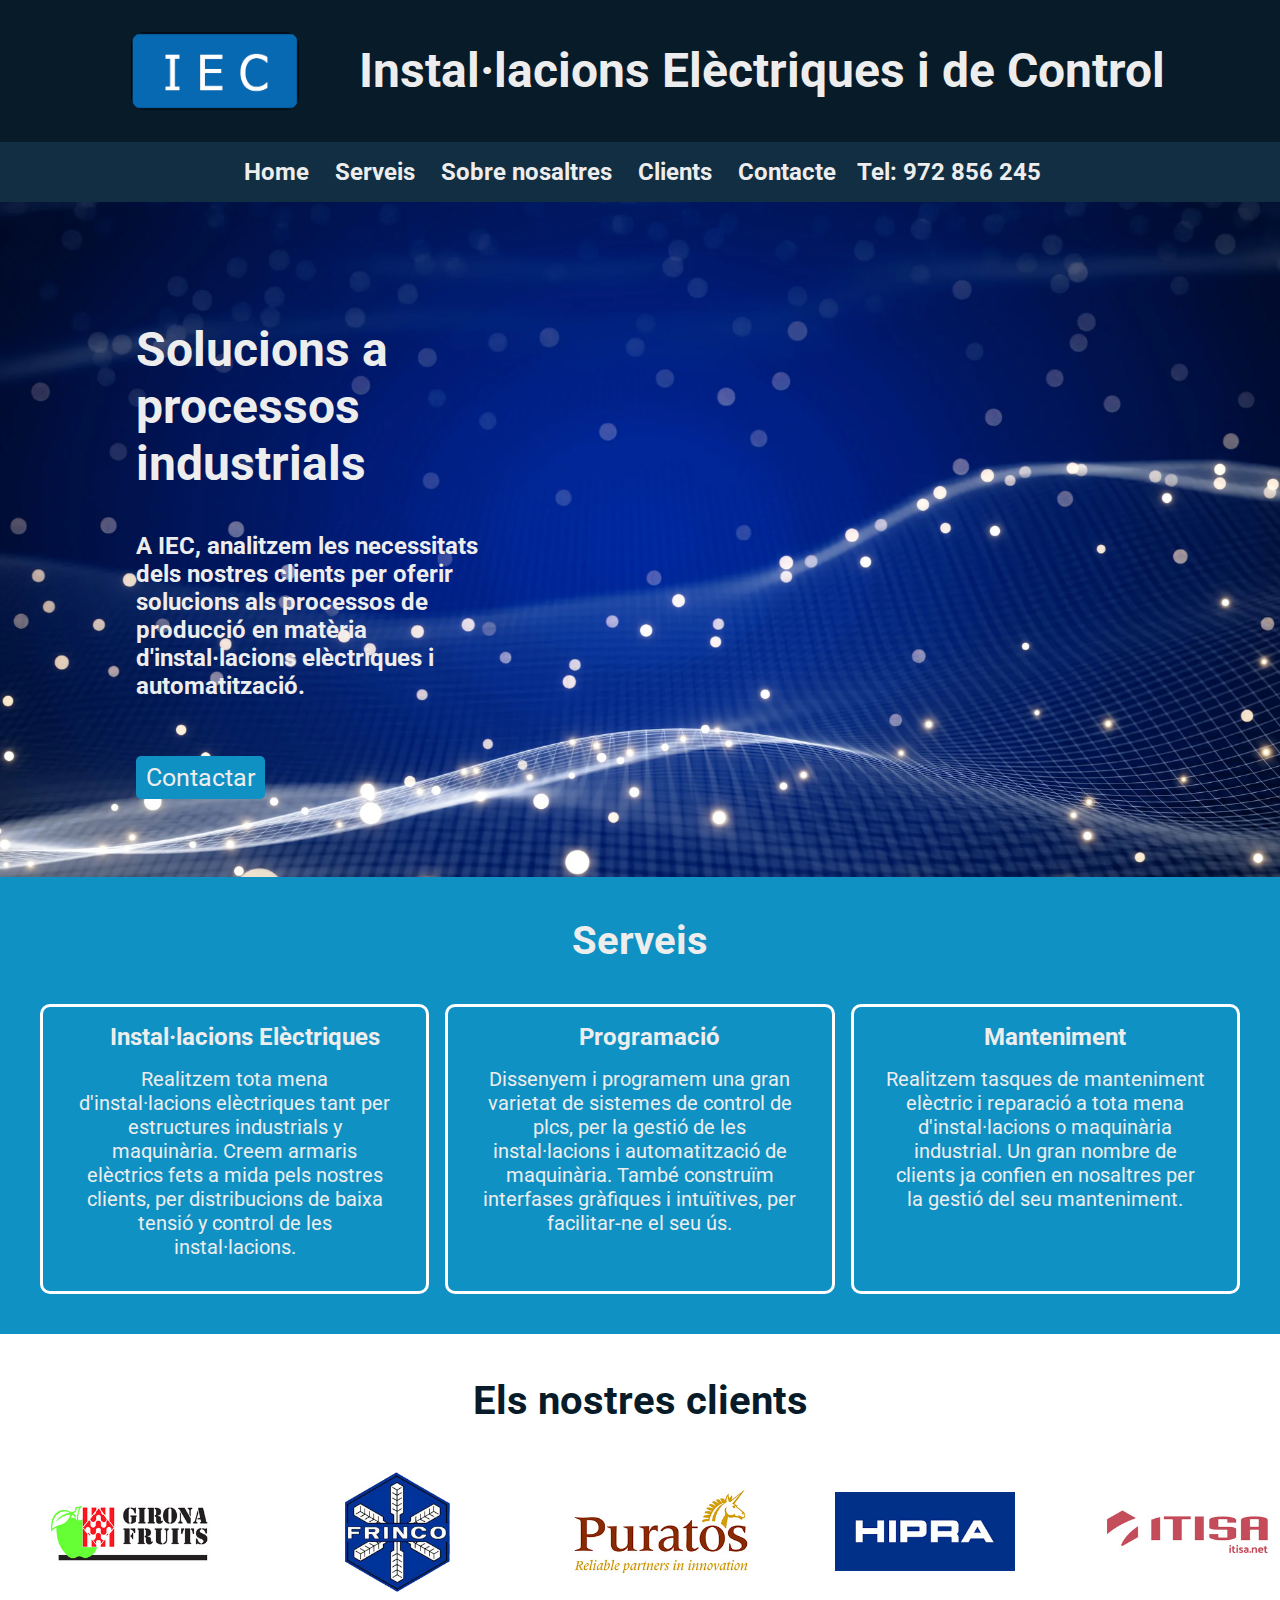
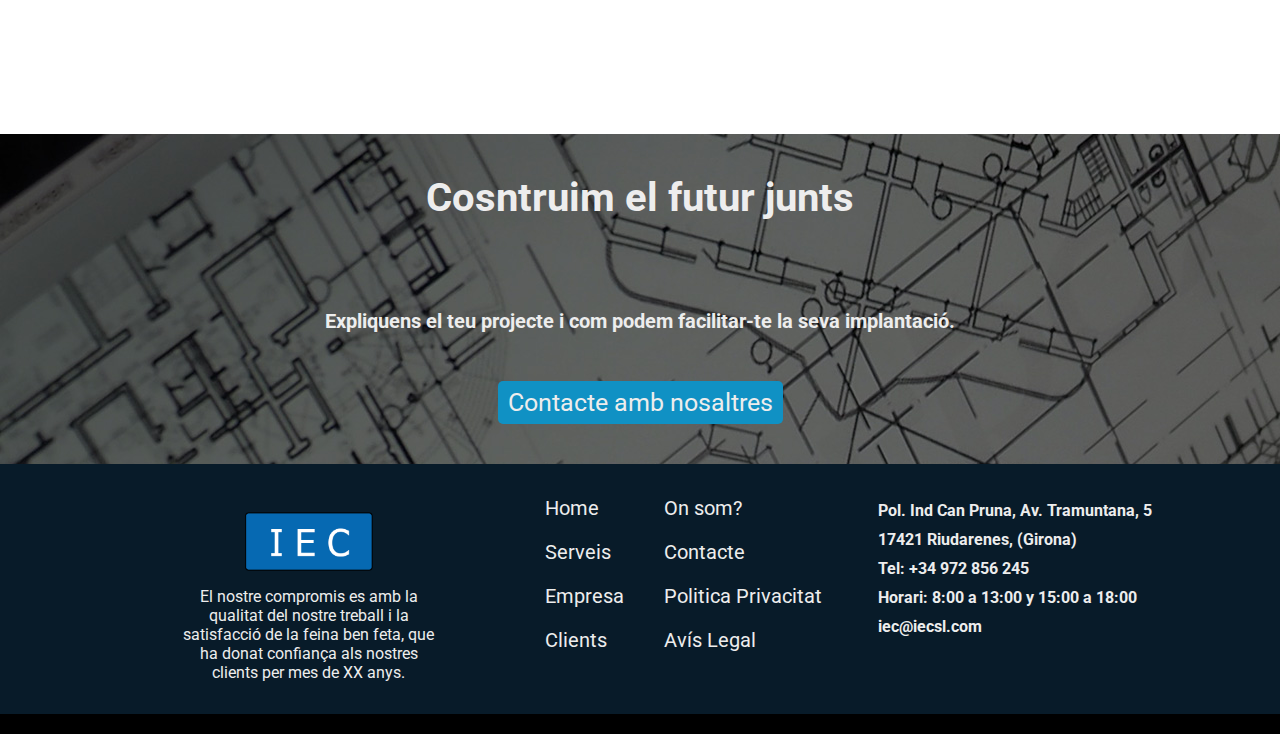
==== index.html @ 508d391e "Adding backgorund on Parlem section" ====
<!DOCTYPE html>
<html lang="cat">
  <head>
    <meta charset="UTF-8" />
    <meta name="viewport" content="width=device-width, initial-scale=1.0" />
    <link rel="stylesheet" href="style.css" />
    <link rel="stylesheet" href="https://cdnjs.cloudflare.com/ajax/libs/font-awesome/6.4.2/css/all.min.css" integrity="sha512-z3gLpd7yknf1YoNbCzqRKc4qyor8gaKU1qmn+CShxbuBusANI9QpRohGBreCFkKxLhei6S9CQXFEbbKuqLg0DA==" crossorigin="anonymous" referrerpolicy="no-referrer" />
    <title>Instal·lacions Elèctriques i de Control</title>
    <link rel="icon" type="image/x-icon" href="images/favicon.ico" />
  </head>
  <body>
    <!-- Header section -->
    <header>
      <div class="header">
        <img src="images/logo.png" id="logo" alt="IEC logo" />

        <h1 id="title">Instal·lacions Elèctriques i de Control</h1>
      </div>
    </header>

    <!-- Navigation section -->
    <nav>
      <ul>
        <li><a href="#">Home</a></li>
        <li><a href="#">Serveis</a></li>
        <li><a href="#">Sobre nosaltres</a></li>
        <li><a href="#">Clients</a></li>
        <li><a href="#">Contacte</a></li>
        <li>Tel: 972 856 245</li>
      </ul>
    </nav>

    <!-- Main section -->

    <main>
      <section class="show-case">
        <div class="show-case-content">
          <div class="content">
            <h1 id="titular">Solucions a processos industrials</h1>
            <h3>
              A IEC, analitzem les necessitats dels nostres clients per oferir
              solucions als processos de producció en matèria d'instal·lacions
              elèctriques i automatització.
            </h3>
            <button class="btn"> Contactar</button>
          </div>
        </div>
      </section>
      <section class="serveis">
        <h3>Serveis</h3>
        <div class="serveis-container">
          <div class="instalacions">
            <h4><i class="icon fa-solid fa-bolt"></i>
              Instal·lacions Elèctriques</h4>
            <p>Realitzem tota mena d'instal·lacions elèctriques tant per estructures industrials y maquinària. Creem armaris elèctrics fets a mida pels nostres clients, per distribucions de baixa tensió y control de les instal·lacions.</p>
          </div>
          <div class="programacio">
            <h4><i class="icon fa-solid fa-laptop-code"></i> Programació</h4>
            <p>Dissenyem i programem una gran varietat de sistemes de control de plcs, per la gestió de les instal·lacions i automatització de maquinària. També construïm interfases gràfiques i intuïtives, per facilitar-ne el seu ús.</p>
          </div>
          <div class="manteniment">
            <h4><i class="icon fa-solid fa-wrench"></i> Manteniment</h3>
              <p>Realitzem tasques de manteniment elèctric i reparació a tota mena d'instal·lacions o maquinària industrial. Un gran nombre de clients ja confien en nosaltres per la gestió del seu manteniment.</p>
          </div>
        </div>
        </div>
      </section>

      <section class="carrusel-marcas">
        <h3>Els nostres clients</h3>
        <div class="marcas">
          <img src="images/empresas/girona-fruits.jpg" alt="Girona Fruits" />
          <img src="images/empresas/frinco.jpg" alt="Frinco" />
          <img src="images/empresas/puratos.jpg" alt="Puratos" />
          <img src="images/empresas/hipra.jpg" alt="Hipra" />
          <img src="images/empresas/Itisa.jpg" alt="Itisa" />
          <img src="images/empresas/noel.jpg" alt="Noel" />
          <img src="images/empresas/frit-ravich.jpg" alt="Frit Ravich" />
          <img src="images/empresas/domo.jpg" alt="Domo" />
        </div>
      </section>


      <section class="parlem">
        <div class="parlem-container">
          <h3>Cosntruim el futur junts</h3>
          <h4>Expliquens el teu projecte i com podem facilitar-te la seva implantació.</h4>
          <button class="btn">Contacte amb nosaltres</button>

        </div>
      </section>
    </main>

    <footer>
      <div class="footer-container">
        <div class="log-info">
          <img src="images/logo.png" id="footer-logo" alt="footer-logo" />
          <p>
            El nostre compromis es amb la qualitat del nostre treball i la satisfacció de la feina ben feta, que ha donat confiança als nostres clients per mes de XX anys.
          </p>
        </div>
  
        <div class="links">
          <ul>
            <li><a href="#">Home</a></li>
            <li><a href="#">Serveis</a></li>
            <li><a href="#">Empresa</a></li>
            <li><a href="#">Clients</a></li>
          </ul>
          <ul>
            <li><a href="https://goo.gl/maps/a7Hf2wzfk1mriUd29" target="_blank">On som?</a></li>
            <li><a href="#">Contacte</a></li>
            <li><a href="#">Politica Privacitat</a></li>
            <li><a href="#">Avís Legal</a></li>
          </ul>
        </div>
  
        <div class="contacte">
          <h4>Pol. Ind Can Pruna, Av. Tramuntana, 5</h4>
          <h4>17421 Riudarenes, (Girona)</h4>
          <h4>Tel: +34 972 856 245</h4>
          <h4>Horari: 8:00 a 13:00 y 15:00 a 18:00</h4>
          <h4>iec@iecsl.com</h3>
        </div>
      </div>
    </footer>

    <script src="script.js"></script>
  </body>
</html>
---- style.css ----
/* Imports*/
@import url("https://fonts.googleapis.com/css2?family=Poppins:ital,wght@0,100;0,200;0,300;0,400;0,500;0,600;0,700;0,800;0,900;1,100;1,200;1,300;1,400;1,500;1,600;1,700;1,800;1,900&family=Roboto:ital,wght@0,100;0,300;0,400;0,500;0,700;0,900;1,100;1,300;1,400;1,500;1,700;1,900&display=swap");

/* CCS Styles */
* {
  font-family: "Roboto", Helvetica, sans-serif;
  margin: 0;
  padding: 0;
  box-sizing: border-box;
  text-decoration: none;
  border: none;
  outline: none;
  scroll-behavior: smooth;
}

:root {
  --bg-color: #081b29;
  --second-bg-color: #112e42;
  --text-color: #ededed;
  --main-color: #1091c4;
  --h3-size: 2.5rem;
}

body {
  overflow-x: hidden;
  background-color: var(--main-color);
}

/* Header section */
header {
  background-color: var(--bg-color);
  align-items: center;
  justify-content: center;
  width: auto;
  height: auto;
  margin: 0 auto;
  position: relative;
  display: block;
  display: flex;
}

.header {
  max-width: 1200px;
  width: 100%;
  padding: 1rem 2rem 1rem 2rem;
  display: flex;
  align-items: center;
  justify-content: space-evenly;
  position: relative;
}

#logo {
  display: inline;
  padding: 1rem;
  width: 200px;
  height: auto;
  border-radius: 30px;
}

#title {
  text-align: center;
  font-size: 3rem;
  color: var(--text-color);
}

/* Navigation section */
nav {
  background-color: var(--second-bg-color);
  color: var(--text-color);
  font-weight: bold;
  width: 100%;
  position: sticky;
  top: 0;
  z-index: 100;
  font-size: 1.5rem;
}

nav ul {
  display: flex;
  justify-content: center;
  padding: 1rem 2rem 1rem 2rem;
  gap: 1rem;
  list-style: none;
}

nav ul a {
  color: var(--text-color);
  margin: 0 5px 0 5px;
}

nav ul li a:hover {
  color: beige;
  border-bottom: 3px solid var(--main-color);
}

/* Show case section */

.show-case {
  position: relative;
  background-image: url(images/background-2.jpg);
  width: 100%;
  height: 75vh;
  background-size: cover;
  background-position: center;
  background-repeat: no-repeat;
  display: flex;
  align-items: center;
  justify-content: center;
}

.show-case-content {
  max-width: 1200px;
  width: 100%;
  display: flex;
  flex-direction: column;
  align-items: self-start;
}

.content {
  width: 40vw;
  height: 60vh;
  color: var(--text-color);
  margin: 2.5rem 0 1rem 3rem;
}

#titular {
  margin: 2.5rem 0 1rem 3rem;
  font-size: 3rem;
}

.content h3 {
  margin: 2.5rem 0 1rem 3rem;
  padding: 0 5rem 0 0;
  font-size: 1.5rem;
}

.content button {
  margin: 2.5rem 0 1rem 3rem;
}

.btn {
  font-size: 25px;
  padding: 7px 10px 7px 10px;
  border-radius: 5px;
  background-color: var(--main-color);
  color: var(--text-color);
  /* box-shadow: 2px 2px rgba(0, 0, 0, 0.7); */
  transition: 2s ease;
}

.btn:hover {
  cursor: pointer;
  background-color: var(--bg-color);
}

/* Serveis section */

.serveis {
  background-color: var(--main-color);
  align-items: center;
  display: flex;
  flex-direction: column;
  align-items: center;
  justify-content: center;
}

.serveis h3 {
  color: var(--text-color);
  font-size: var(--h3-size);
  text-align: center;
  margin: 2.5rem;
}

.serveis-container {
  max-width: 1200px;
  display: flex;
  justify-content: center;
  margin-bottom: 2.5rem;
  color: var(--text-color);
  gap: 1rem;
}

.instalacions,
.programacio,
.manteniment {
  border: 3px solid white;
  border-radius: 10px;
  padding: 1rem 2rem 1rem 2rem;
  width: 33%;
}

.instalacions h4,
.programacio h4,
.manteniment h4 {
  font-size: 1.5rem;
  text-align: center;
}

.instalacions p,
.programacio p,
.manteniment p {
  font-size: 1.25rem;
  margin: 1rem 0 1rem 0;
  text-align: center;
}

.icon {
  margin: 0 10px 0 10px;
}
/* Carrusel marcas */

.carrusel-marcas {
  background-color: white;
  width: 100%;
  height: 400px;
  border: 3px solid transparent;
  white-space: nowrap;
}

.carrusel-marcas h3 {
  font-size: var(--h3-size);
  color: var(--bg-color);
  text-align: center;
  margin-top: 2.5rem;
  padding-bottom: 3rem;
}

@keyframes slide {
  from {
    transform: translateX(0);
  }

  to {
    transform: translateX(-100%);
  }
}

.marcas {
  display: inline-block;
  white-space: nowrap;
  animation: 30s slide infinite linear;
  position: relative;
}

.marcas img {
  height: 120px;
  margin: 0 40px;
}

/* Parlem section */
.parlem {
  width: 100%;
  background: url(images/planos-bg.jpg);
  display: flex;
  flex-direction: column;
  text-align: center;
  justify-content: center;
  align-items: center;
}

.parlem-container {
  max-width: 1200px;
  color: var(--text-color);
  text-align: center;
  justify-content: center;
}

.parlem-container h3 {
  font-size: var(--h3-size);
  text-align: center;
  margin-top: 2.5rem;
  padding-bottom: 3rem;
}

.parlem-container h4 {
  font-size: 1.25rem;
  margin-top: 2.5rem;
  padding-bottom: 3rem;
}

.parlem-container .btn {
  margin-bottom: 2.5rem;
}

/* Footer section */

footer {
  background-color: var(--bg-color);
  color: var(--text-color);
  padding: 2rem 1rem 2rem 1rem;
  position: relative;
  bottom: 0;
  width: 100%;
  display: flex;
  justify-content: center;
  gap: 100px;
  border-bottom: 20px solid black;
}

.footer-container {
  max-width: 1200px;
  display: flex;
  gap: 1rem;
}

.log-info {
  display: flex;
  flex-direction: column;
  align-items: center;
  margin: 0 50px 0 50px;
}

#footer-logo {
  width: 10rem;
  padding: 1rem;
}

.log-info p {
  padding: 0 20px 0 20px;
  width: 300px;
  text-align: center;
  text-justify: auto;
}

.links {
  display: flex;
  justify-content: space-between;
}

.links ul {
  list-style: none;
  padding: 0 20px 0 20px;
}

.links ul li {
  margin-bottom: 20px;
}

.links ul li a {
  color: var(--text-color);
  text-decoration: none;
  font-size: 1.25rem;
}

.links ul li a:hover {
  border-bottom: 3px solid var(--main-color);
}

.contacte {
  padding: 0 20px 0 20px;
}

.contacte h4 {
  padding: 5px 0 5px 0;
}
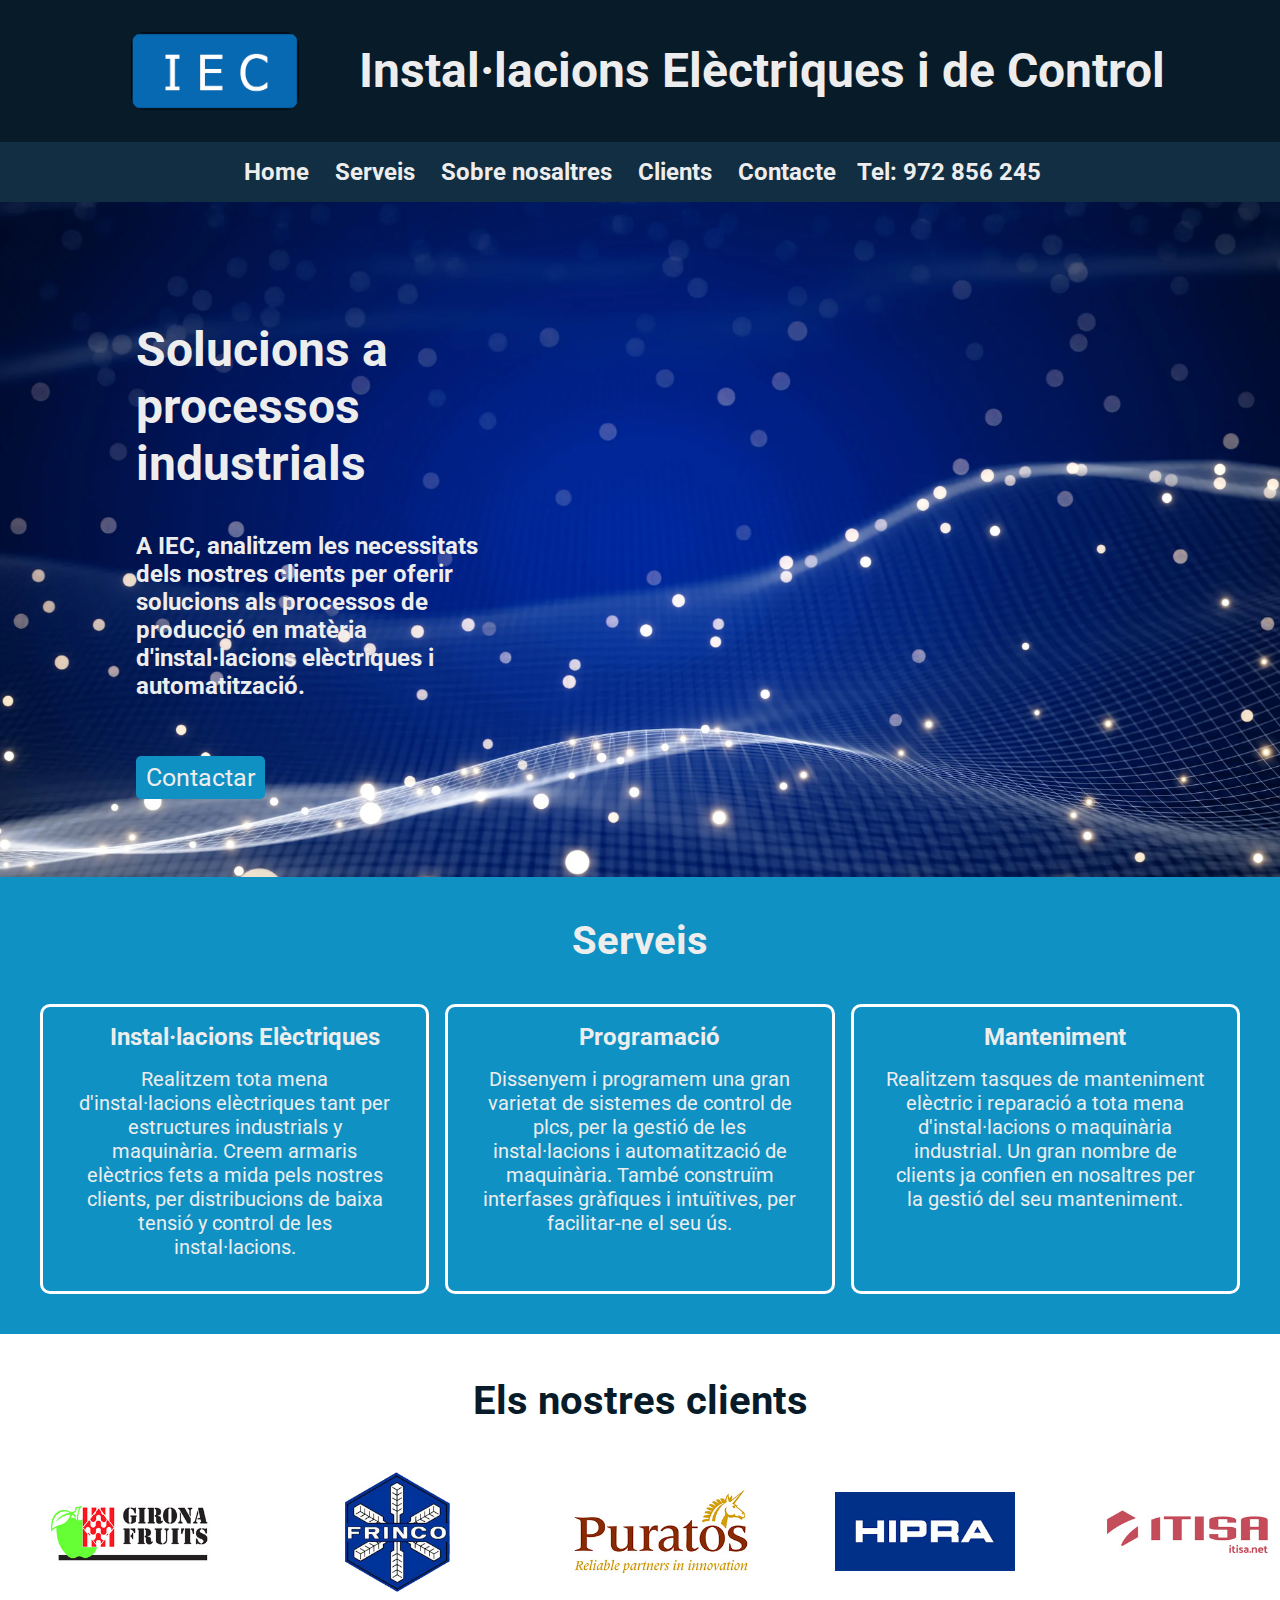
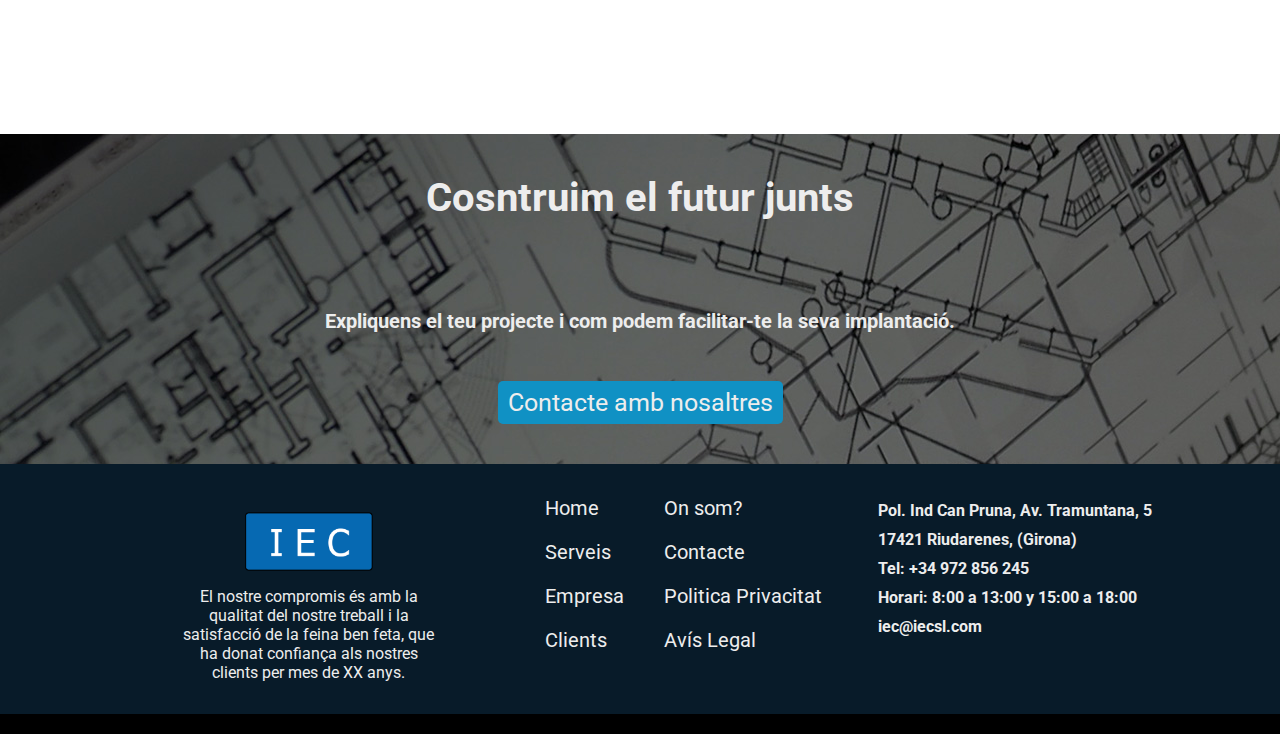
==== commit 59101542: "Fixing overflow problem" ====
--- a/index.html
+++ b/index.html
@@ -96,7 +96,7 @@
         <div class="log-info">
           <img src="images/logo.png" id="footer-logo" alt="footer-logo" />
           <p>
-            El nostre compromis es amb la qualitat del nostre treball i la satisfacció de la feina ben feta, que ha donat confiança als nostres clients per mes de XX anys.
+            El nostre compromis és amb la qualitat del nostre treball i la satisfacció de la feina ben feta, que ha donat confiança als nostres clients per mes de XX anys.
           </p>
         </div>
   
--- a/style.css
+++ b/style.css
@@ -55,6 +55,7 @@
   width: 200px;
   height: auto;
   border-radius: 30px;
+  cursor: pointer;
 }
 
 #title {
@@ -215,6 +216,7 @@
   height: 400px;
   border: 3px solid transparent;
   white-space: nowrap;
+  overflow-x: hidden;
 }
 
 .carrusel-marcas h3 {
@@ -313,6 +315,7 @@
 #footer-logo {
   width: 10rem;
   padding: 1rem;
+  cursor: pointer;
 }
 
 .log-info p {
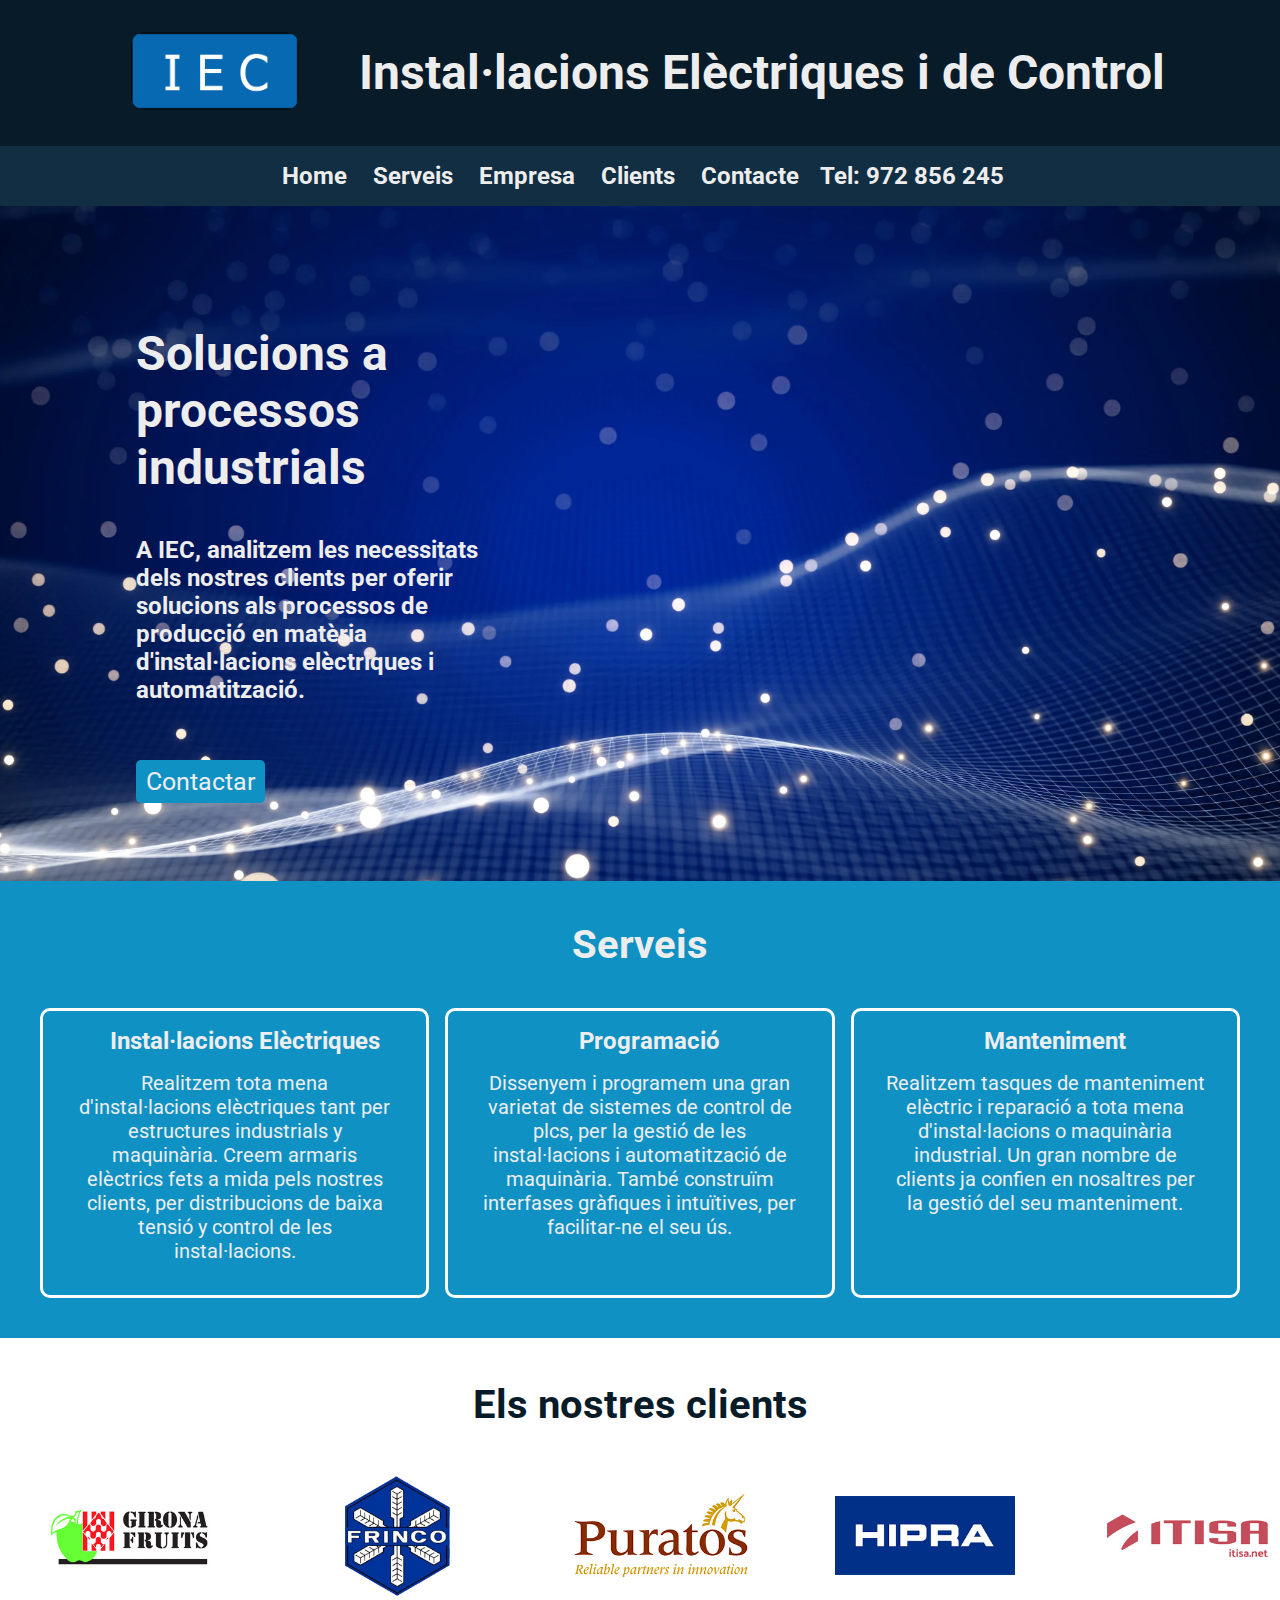
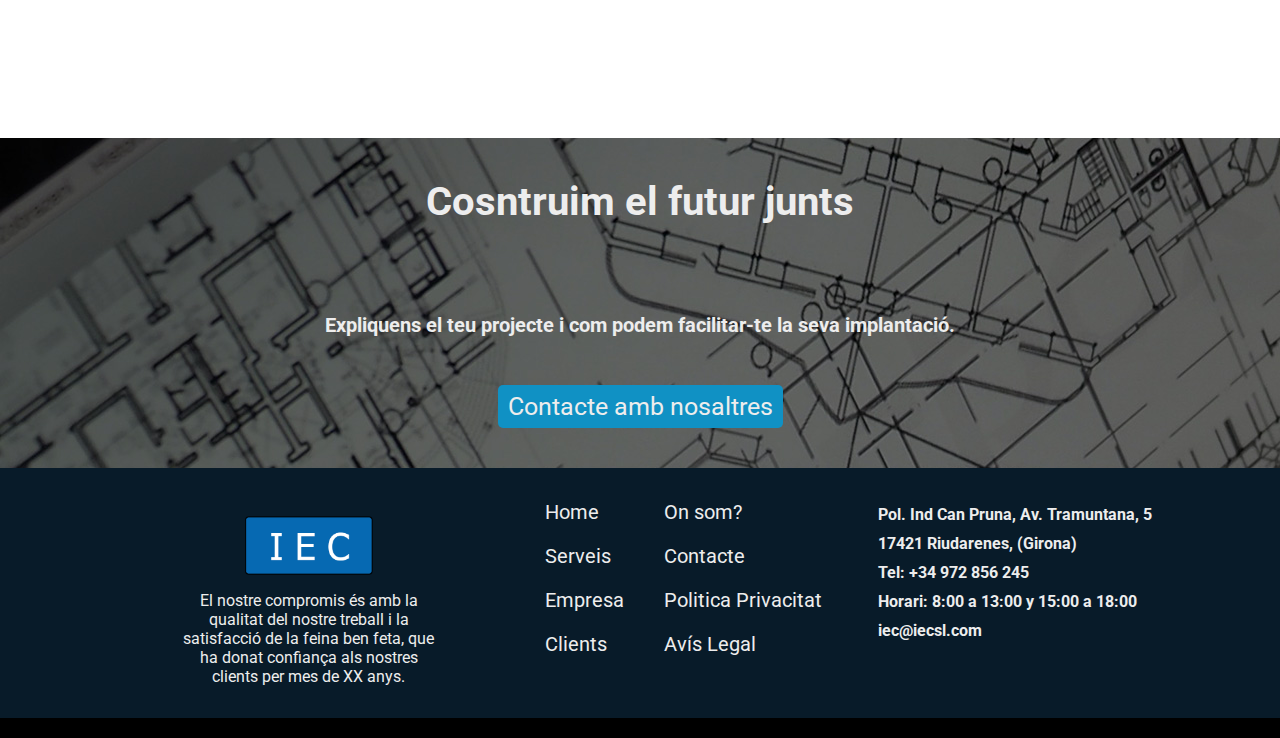
==== commit e38876b1: "Adding the rest of pages" ====
--- a/index.html
+++ b/index.html
@@ -12,7 +12,7 @@
     <!-- Header section -->
     <header>
       <div class="header">
-        <img src="images/logo.png" id="logo" alt="IEC logo" />
+        <a href="#"><img src="images/logo.png" id="logo" alt="IEC logo" /></a>
 
         <h1 id="title">Instal·lacions Elèctriques i de Control</h1>
       </div>
@@ -22,10 +22,10 @@
     <nav>
       <ul>
         <li><a href="#">Home</a></li>
-        <li><a href="#">Serveis</a></li>
-        <li><a href="#">Sobre nosaltres</a></li>
-        <li><a href="#">Clients</a></li>
-        <li><a href="#">Contacte</a></li>
+        <li><a href="subpage/serveis/serveis.html">Serveis</a></li>
+        <li><a href="subpage/empresa/empresa.html">Empresa</a></li>
+        <li><a href="subpage/clients/clients.html">Clients</a></li>
+        <li><a href="subpage/contacte/contacte.html">Contacte</a></li>
         <li>Tel: 972 856 245</li>
       </ul>
     </nav>
@@ -91,6 +91,7 @@
       </section>
     </main>
 
+    <!-- Footer section -->
     <footer>
       <div class="footer-container">
         <div class="log-info">
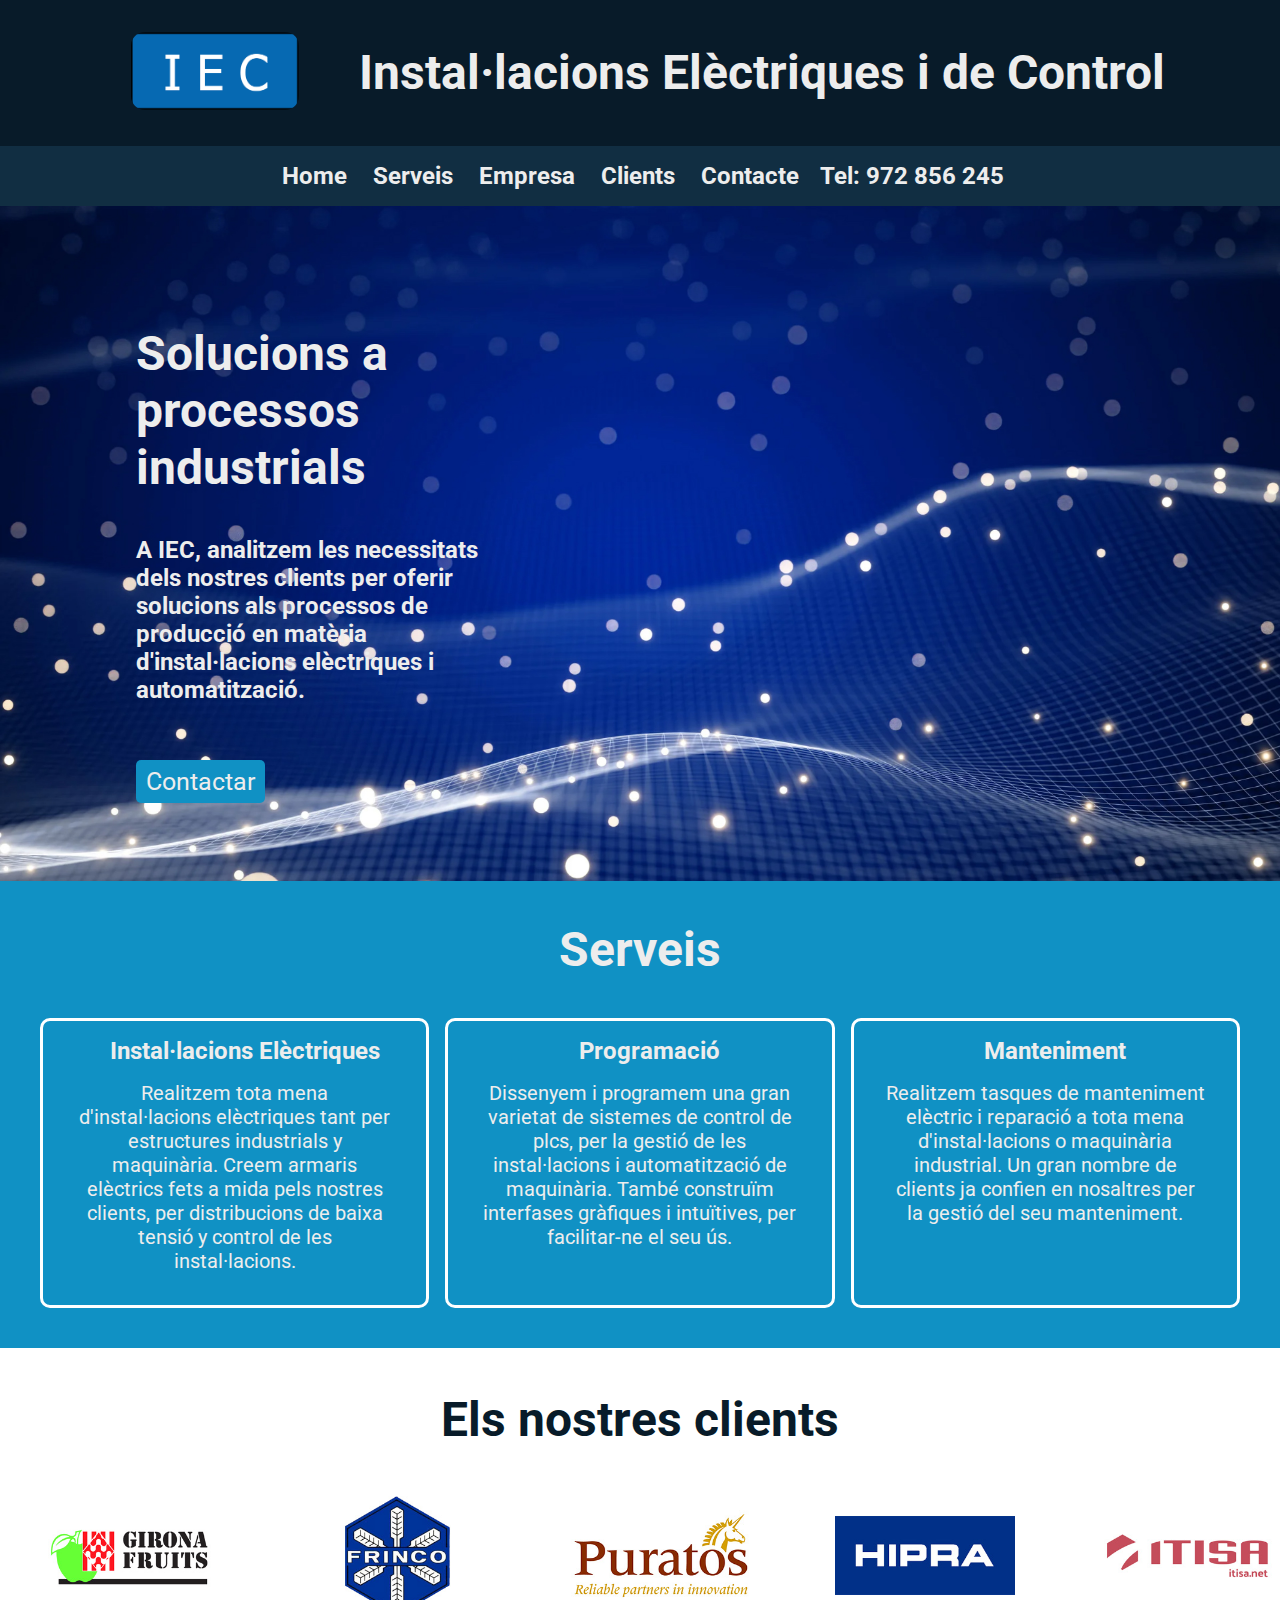
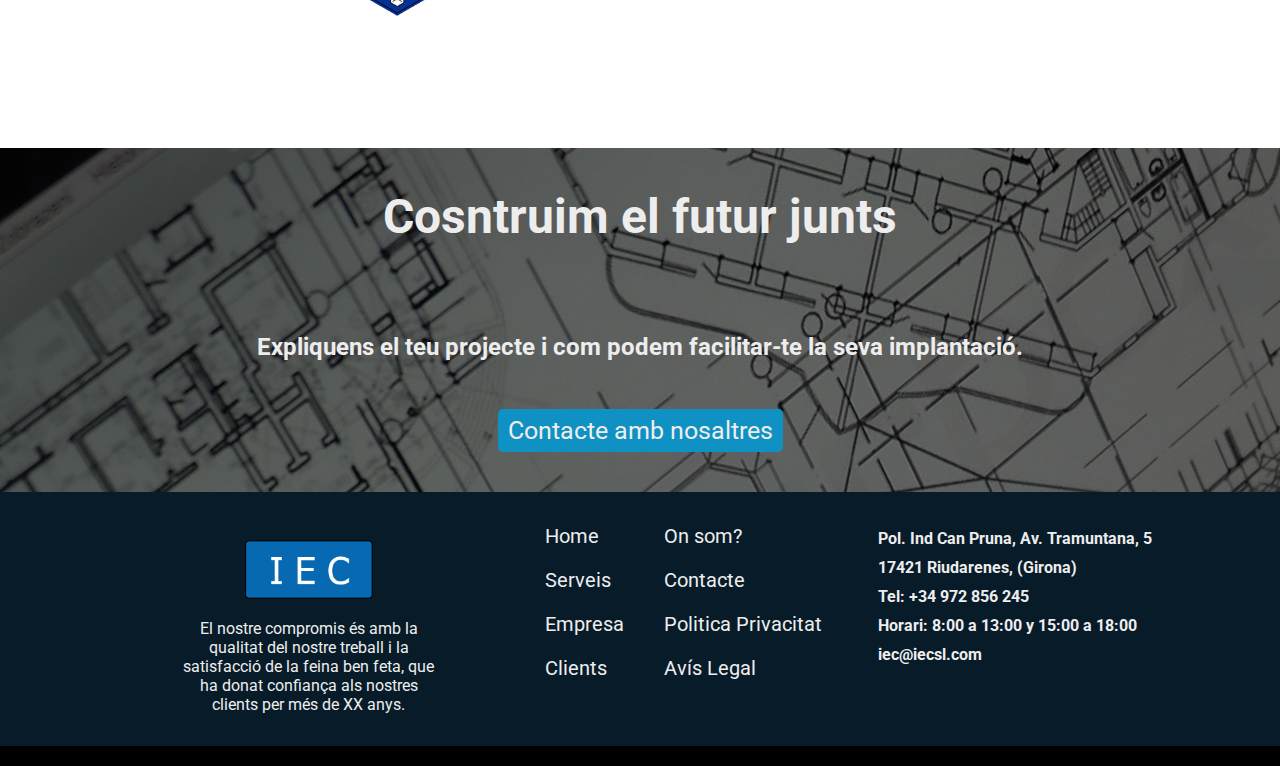
==== commit e147324b: "Creating other pages" ====
--- a/index.html
+++ b/index.html
@@ -36,18 +36,18 @@
       <section class="show-case">
         <div class="show-case-content">
           <div class="content">
-            <h1 id="titular">Solucions a processos industrials</h1>
-            <h3>
+            <h2 id="titular">Solucions a processos industrials</h2>
+            <h4>
               A IEC, analitzem les necessitats dels nostres clients per oferir
               solucions als processos de producció en matèria d'instal·lacions
               elèctriques i automatització.
-            </h3>
-            <button class="btn"> Contactar</button>
+            </h4>
+            <a href="subpage/contacte/contacte.html"><button class="btn">Contactar</button></a>
           </div>
         </div>
       </section>
       <section class="serveis">
-        <h3>Serveis</h3>
+        <h2>Serveis</h2>
         <div class="serveis-container">
           <div class="instalacions">
             <h4><i class="icon fa-solid fa-bolt"></i>
@@ -67,7 +67,7 @@
       </section>
 
       <section class="carrusel-marcas">
-        <h3>Els nostres clients</h3>
+        <h2>Els nostres clients</h2>
         <div class="marcas">
           <img src="images/empresas/girona-fruits.jpg" alt="Girona Fruits" />
           <img src="images/empresas/frinco.jpg" alt="Frinco" />
@@ -83,10 +83,9 @@
 
       <section class="parlem">
         <div class="parlem-container">
-          <h3>Cosntruim el futur junts</h3>
+          <h2>Cosntruim el futur junts</h2>
           <h4>Expliquens el teu projecte i com podem facilitar-te la seva implantació.</h4>
-          <button class="btn">Contacte amb nosaltres</button>
-
+          <a href="subpage/contacte/contacte.html"><button class="btn">Contacte amb nosaltres</button></a>
         </div>
       </section>
     </main>
@@ -95,24 +94,25 @@
     <footer>
       <div class="footer-container">
         <div class="log-info">
-          <img src="images/logo.png" id="footer-logo" alt="footer-logo" />
+          <a href="index.html"><img src="images/logo.png" id="footer-logo" alt="footer-logo" /></a>
+          
           <p>
-            El nostre compromis és amb la qualitat del nostre treball i la satisfacció de la feina ben feta, que ha donat confiança als nostres clients per mes de XX anys.
+            El nostre compromis és amb la qualitat del nostre treball i la satisfacció de la feina ben feta, que ha donat confiança als nostres clients per més de XX anys.
           </p>
         </div>
   
         <div class="links">
           <ul>
             <li><a href="#">Home</a></li>
-            <li><a href="#">Serveis</a></li>
-            <li><a href="#">Empresa</a></li>
-            <li><a href="#">Clients</a></li>
+            <li><a href="subpage/serveis/serveis.html">Serveis</a></li>
+            <li><a href="subpage/empresa/empresa.html">Empresa</a></li>
+            <li><a href="subpage/clients/clients.html">Clients</a></li>
           </ul>
           <ul>
             <li><a href="https://goo.gl/maps/a7Hf2wzfk1mriUd29" target="_blank">On som?</a></li>
-            <li><a href="#">Contacte</a></li>
-            <li><a href="#">Politica Privacitat</a></li>
-            <li><a href="#">Avís Legal</a></li>
+            <li><a href="subpage/contacte/contacte.html">Contacte</a></li>
+            <li><a href="subpage/privacitat.html">Politica Privacitat</a></li>
+            <li><a href="subpage/legal.html">Avís Legal</a></li>
           </ul>
         </div>
   
--- a/style.css
+++ b/style.css
@@ -18,7 +18,10 @@
   --second-bg-color: #112e42;
   --text-color: #ededed;
   --main-color: #1091c4;
-  --h3-size: 2.5rem;
+  --h2-size: 3rem;
+  --h3-size: 2rem;
+  --h4-size: 1.5rem;
+  --margin-bottom: 2.5rem;
 }
 
 body {
@@ -90,7 +93,6 @@
 }
 
 nav ul li a:hover {
-  color: beige;
   border-bottom: 3px solid var(--main-color);
 }
 
@@ -126,13 +128,13 @@
 
 #titular {
   margin: 2.5rem 0 1rem 3rem;
-  font-size: 3rem;
-}
-
-.content h3 {
+  font-size: var(--h2-size);
+}
+
+.content h4 {
   margin: 2.5rem 0 1rem 3rem;
   padding: 0 5rem 0 0;
-  font-size: 1.5rem;
+  font-size: var(--h4-size);
 }
 
 .content button {
@@ -145,7 +147,6 @@
   border-radius: 5px;
   background-color: var(--main-color);
   color: var(--text-color);
-  /* box-shadow: 2px 2px rgba(0, 0, 0, 0.7); */
   transition: 2s ease;
 }
 
@@ -165,9 +166,9 @@
   justify-content: center;
 }
 
-.serveis h3 {
-  color: var(--text-color);
-  font-size: var(--h3-size);
+.serveis h2 {
+  color: var(--text-color);
+  font-size: var(--h2-size);
   text-align: center;
   margin: 2.5rem;
 }
@@ -188,12 +189,19 @@
   border-radius: 10px;
   padding: 1rem 2rem 1rem 2rem;
   width: 33%;
+  transition: 3s ease;
+}
+
+.instalacions:hover,
+.programacio:hover,
+.manteniment:hover {
+  background-color: var(--second-bg-color);
 }
 
 .instalacions h4,
 .programacio h4,
 .manteniment h4 {
-  font-size: 1.5rem;
+  font-size: var(--h4-size);
   text-align: center;
 }
 
@@ -219,8 +227,8 @@
   overflow-x: hidden;
 }
 
-.carrusel-marcas h3 {
-  font-size: var(--h3-size);
+.carrusel-marcas h2 {
+  font-size: var(--h2-size);
   color: var(--bg-color);
   text-align: center;
   margin-top: 2.5rem;
@@ -267,21 +275,21 @@
   justify-content: center;
 }
 
-.parlem-container h3 {
-  font-size: var(--h3-size);
+.parlem-container h2 {
+  font-size: var(--h2-size);
   text-align: center;
   margin-top: 2.5rem;
   padding-bottom: 3rem;
 }
 
 .parlem-container h4 {
-  font-size: 1.25rem;
+  font-size: var(--h4-size);
   margin-top: 2.5rem;
   padding-bottom: 3rem;
 }
 
 .parlem-container .btn {
-  margin-bottom: 2.5rem;
+  margin-bottom: var(--margin-bottom);
 }
 
 /* Footer section */
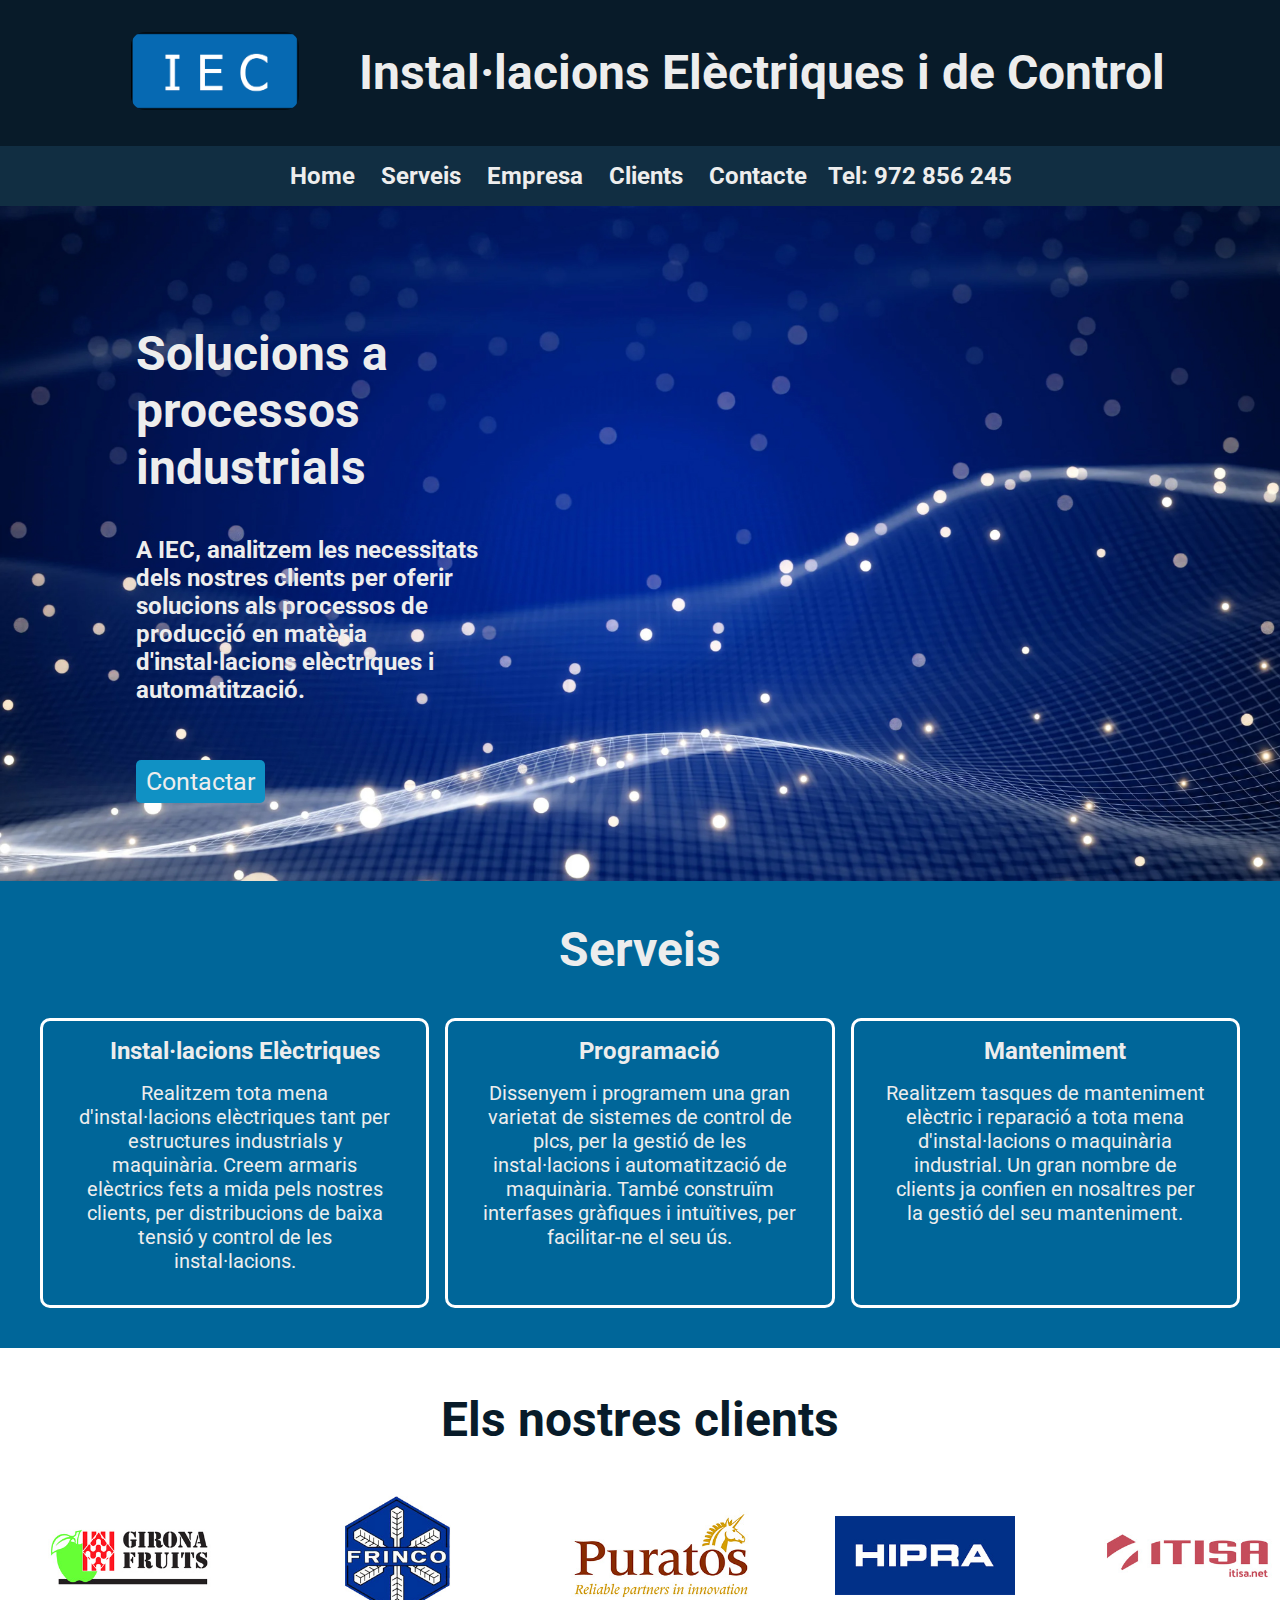
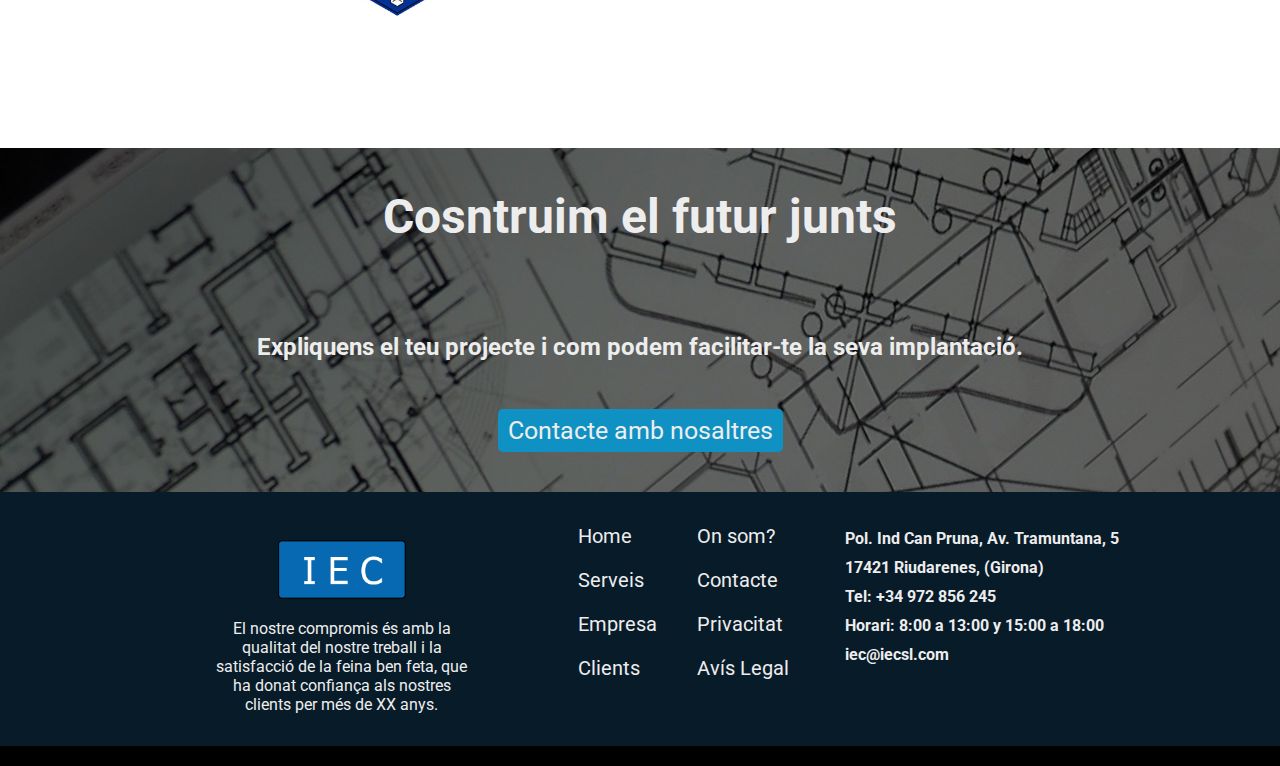
==== commit 45e5fc20: "Adding first media query" ====
--- a/index.html
+++ b/index.html
@@ -21,6 +21,7 @@
     <!-- Navigation section -->
     <nav>
       <ul>
+        <li><i class="fa-solid fa-bars" id="menu-burger"></i></li>
         <li><a href="#">Home</a></li>
         <li><a href="subpage/serveis/serveis.html">Serveis</a></li>
         <li><a href="subpage/empresa/empresa.html">Empresa</a></li>
@@ -77,6 +78,7 @@
           <img src="images/empresas/noel.jpg" alt="Noel" />
           <img src="images/empresas/frit-ravich.jpg" alt="Frit Ravich" />
           <img src="images/empresas/domo.jpg" alt="Domo" />
+          <img src="images/empresas/sant-dalmai.jpg" alt="Sant Dalmai" />
         </div>
       </section>
 
@@ -111,7 +113,7 @@
           <ul>
             <li><a href="https://goo.gl/maps/a7Hf2wzfk1mriUd29" target="_blank">On som?</a></li>
             <li><a href="subpage/contacte/contacte.html">Contacte</a></li>
-            <li><a href="subpage/privacitat.html">Politica Privacitat</a></li>
+            <li><a href="subpage/privacitat.html">Privacitat</a></li>
             <li><a href="subpage/legal.html">Avís Legal</a></li>
           </ul>
         </div>
--- a/style.css
+++ b/style.css
@@ -17,7 +17,8 @@
   --bg-color: #081b29;
   --second-bg-color: #112e42;
   --text-color: #ededed;
-  --main-color: #1091c4;
+  --btn-color: #1091c4;
+  --main-color: #006699;
   --h2-size: 3rem;
   --h3-size: 2rem;
   --h4-size: 1.5rem;
@@ -93,7 +94,11 @@
 }
 
 nav ul li a:hover {
-  border-bottom: 3px solid var(--main-color);
+  border-bottom: 3px solid var(--btn-color);
+}
+
+#menu-burger {
+  display: none;
 }
 
 /* Show case section */
@@ -145,7 +150,7 @@
   font-size: 25px;
   padding: 7px 10px 7px 10px;
   border-radius: 5px;
-  background-color: var(--main-color);
+  background-color: var(--btn-color);
   color: var(--text-color);
   transition: 2s ease;
 }
@@ -354,7 +359,7 @@
 }
 
 .links ul li a:hover {
-  border-bottom: 3px solid var(--main-color);
+  border-bottom: 3px solid var(--btn-color);
 }
 
 .contacte {
@@ -364,3 +369,376 @@
 .contacte h4 {
   padding: 5px 0 5px 0;
 }
+
+/* Media Queries or Breack Points */
+
+@media (max-width: 1201px) {
+}
+
+@media (max-width: 991px) {
+}
+
+@media (max-width: 850px) {
+}
+
+@media (max-width: 768px) {
+}
+
+@media (max-width: 520px) {
+}
+
+@media (max-width: 400px) {
+}
+
+@media (max-width: 376px) {
+  /* Header settings */
+
+  body {
+    overflow-x: hidden;
+  }
+
+  header {
+    width: 375px;
+    height: auto;
+    overflow-x: hidden;
+  }
+
+  .header {
+    width: 375px;
+    height: auto;
+    overflow-x: hidden;
+    flex-direction: column;
+    align-items: center;
+    justify-content: center;
+  }
+
+  #logo {
+    width: 150px;
+    border-radius: 0px;
+  }
+
+  #title {
+    font-size: 1.65rem;
+    overflow-x: hidden;
+  }
+
+  /* Navigation settings */
+  #menu-burger {
+    display: block;
+  }
+
+  nav ul li {
+    display: none;
+    overflow-x: hidden;
+  }
+
+  /* Showcase Section */
+  .show-case {
+    width: 375px;
+    height: auto;
+    overflow-x: hidden;
+    background: url(images/background-2.jpg);
+    background-repeat: no-repeat;
+  }
+
+  .show-case-content {
+    width: 375px;
+    height: auto;
+    overflow-x: hidden;
+    display: flex;
+    align-items: center;
+    justify-content: center;
+    flex-direction: column;
+    width: 375px;
+    height: auto;
+  }
+
+  .content {
+    display: flex;
+    flex-direction: column;
+    align-items: center;
+    justify-content: center;
+    flex-direction: column;
+    overflow-x: hidden;
+    width: 375px;
+    height: auto;
+    margin: 0;
+  }
+
+  .content #titular {
+    font-size: var(--h3-size);
+    margin: 9rem 0 1rem 0;
+    text-align: center;
+  }
+
+  .content h4 {
+    align-items: center;
+    text-align: center;
+    margin: 5rem 0 1rem 0;
+    padding: 0 1rem 0 1rem;
+  }
+
+  .content a .btn {
+    margin: 0;
+    margin: 2.5rem 0 10rem 0;
+  }
+
+  /* Serveis Section */
+  .serveis {
+    width: 375px;
+    height: auto;
+    overflow-x: hidden;
+  }
+
+  .serveis h2 {
+    font-size: var(--h3-size);
+  }
+
+  .serveis-container {
+    flex-direction: column;
+    align-items: center;
+    justify-content: center;
+    width: 375px;
+    height: auto;
+    overflow-x: hidden;
+    gap: 2rem;
+    margin-bottom: 2.5rem;
+  }
+
+  .serveis-container .instalacions,
+  .serveis-container .programacio,
+  .serveis-container .manteniment {
+    width: 90%;
+    border: 5px solid white;
+  }
+
+  .instalacions,
+  .programacio,
+  .manteniment {
+    padding: 1rem 1.5rem 1rem 1.5rem;
+  }
+
+  /* Carrusel de marcas */
+  .carrusel-marcas {
+    width: 375px;
+    height: auto;
+    overflow-x: hidden;
+    margin-bottom: 0;
+    padding-bottom: 2.5rem;
+  }
+
+  .carrusel-marcas h2 {
+    font-size: var(--h3-size);
+  }
+
+  .marcas img {
+    margin-bottom: 0;
+  }
+
+  .marcas {
+    margin-bottom: 0;
+  }
+
+  /* Parlem section */
+  .parlem {
+    width: 375px;
+    height: auto;
+    overflow-x: hidden;
+  }
+
+  .parlem-container {
+    width: 375px;
+    height: auto;
+    overflow-x: hidden;
+  }
+
+  .parlem-container h2 {
+    width: 375px;
+    font-size: var(--h3-size);
+    padding: 0 1rem 0 1rem;
+  }
+
+  .parlem-container a .btn {
+    font-size: 22px;
+  }
+
+  /* Footer */
+  .footer-container {
+    width: 375px;
+    height: auto;
+    overflow-x: hidden;
+    flex-direction: column;
+    gap: 5rem;
+  }
+
+  .footer-container .links {
+    justify-content: center;
+  }
+
+  .footer-container .contacte {
+    text-align: center;
+  }
+}
+
+/******* With until 360px *********
+
+@media (max-width: 360px) {
+  header {
+    overflow-x: hidden;
+    width: 360px;
+  }
+
+  .header {
+    width: 360px;
+    flex-direction: column;
+    align-items: center;
+    justify-content: center;
+  }
+
+  #logo {
+    width: 125px;
+    border-radius: 0px;
+  }
+
+  #title {
+    width: 360px;
+    height: auto;
+    font-size: 1.25rem;
+    border: 1px solid green;
+  }
+
+  /* Navigation settings 
+  #menu-burger {
+    display: block;
+  }
+
+  nav ul li {
+    display: none;
+  }
+
+  /* Showcase Section 
+  .show-case {
+    background: url(images/background-2.jpg);
+    background-repeat: no-repeat;
+  }
+
+  .show-case-content {
+    display: flex;
+    align-items: center;
+    justify-content: center;
+    flex-direction: column;
+    width: 360px;
+    height: auto;
+  }
+
+  .content {
+    display: flex;
+    flex-direction: column;
+    align-items: center;
+    justify-content: center;
+    flex-direction: column;
+    width: 360px;
+    height: auto;
+    margin: 0;
+  }
+
+  .content #titular {
+    font-size: var(--h3-size);
+    margin: 9rem 0 1rem 0;
+    text-align: center;
+  }
+
+  .content h4 {
+    align-items: center;
+    text-align: center;
+    margin: 5rem 0 1rem 0;
+    padding: 0 1rem 0 1rem;
+  }
+
+  .content a .btn {
+    margin: 0;
+    margin: 2.5rem 0 10rem 0;
+  }
+
+  /* Serveis Section 
+  .serveis {
+    width: 360px;
+  }
+
+  .serveis h2 {
+    font-size: var(--h3-size);
+  }
+
+  .serveis-container {
+    flex-direction: column;
+    align-items: center;
+    justify-content: center;
+    width: 360px;
+    height: auto;
+    gap: 2rem;
+    margin-bottom: 2.5rem;
+  }
+
+  .serveis-container .instalacions,
+  .serveis-container .programacio,
+  .serveis-container .manteniment {
+    width: 90%;
+    border: 5px solid white;
+  }
+
+  .instalacions,
+  .programacio,
+  .manteniment {
+    padding: 1rem 1.5rem 1rem 1.5rem;
+  }
+
+  /* Carrusel de marcas
+  .carrusel-marcas {
+    width: 100%;
+    height: auto;
+    margin-bottom: 0;
+    padding-bottom: 2.5rem;
+  }
+
+  .carrusel-marcas h2 {
+    font-size: var(--h3-size);
+  }
+
+  .marcas img {
+    margin-bottom: 0;
+  }
+
+  .marcas {
+    margin-bottom: 0;
+  }
+
+  /* Parlem section 
+  .parlem {
+    width: 360px;
+  }
+
+  .parlem-container h2 {
+    width: 360px;
+    font-size: var(--h3-size);
+    padding: 0 1rem 0 1rem;
+  }
+
+  .parlem-container a .btn {
+    font-size: 22px;
+  }
+
+  /* Footer 
+  .footer-container {
+    width: 360px;
+    flex-direction: column;
+    gap: 5rem;
+  }
+
+  .footer-container .links {
+    justify-content: center;
+  }
+
+  .footer-container .contacte {
+    text-align: center;
+  }
+}*/
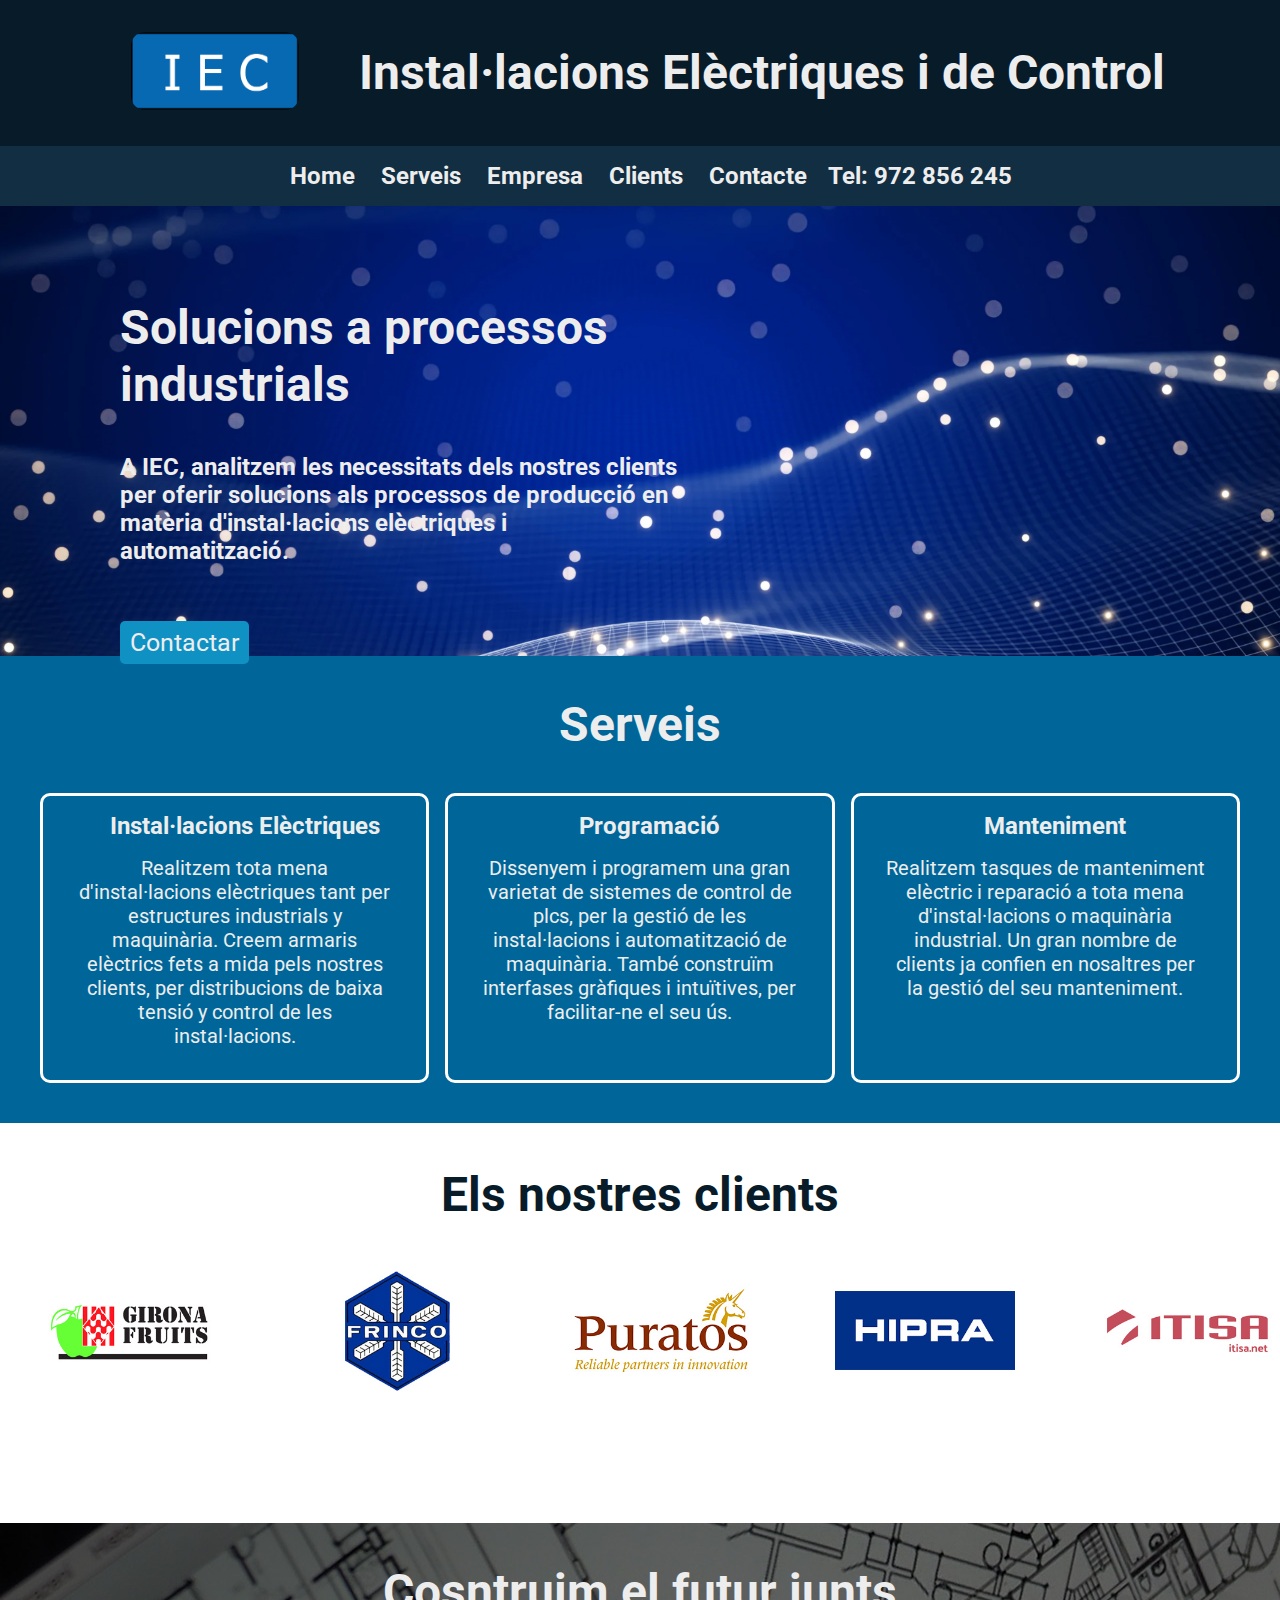
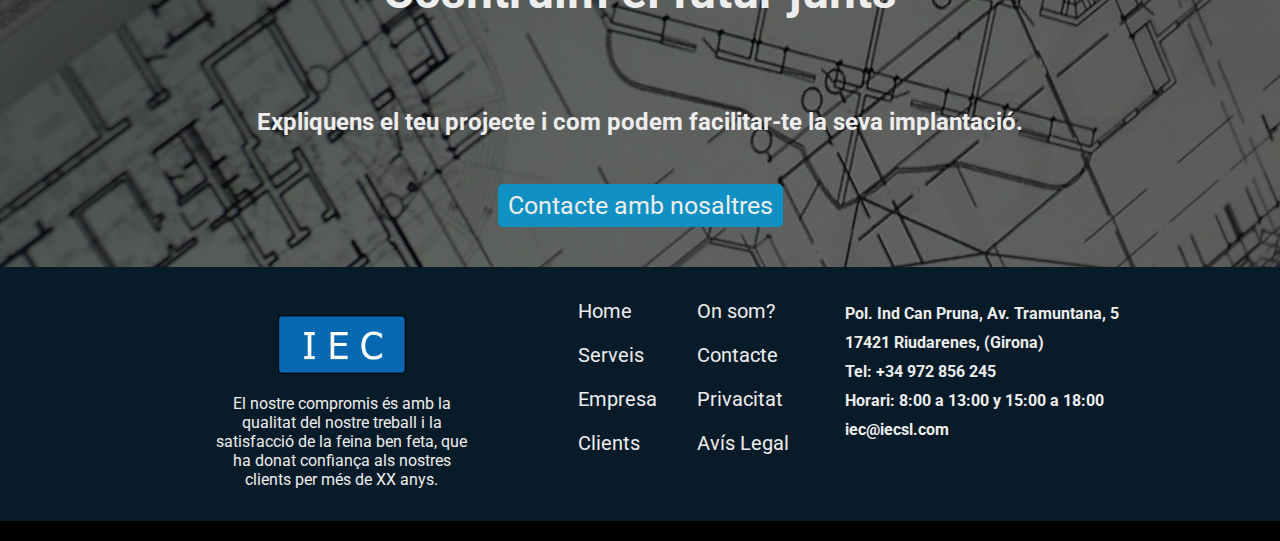
==== commit dc093d98: "Working on media queries" ====
--- a/index.html
+++ b/index.html
@@ -27,7 +27,7 @@
         <li><a href="subpage/empresa/empresa.html">Empresa</a></li>
         <li><a href="subpage/clients/clients.html">Clients</a></li>
         <li><a href="subpage/contacte/contacte.html">Contacte</a></li>
-        <li>Tel: 972 856 245</li>
+        <li id="phone">Tel: 972 856 245</li>
       </ul>
     </nav>
 
@@ -102,29 +102,32 @@
             El nostre compromis és amb la qualitat del nostre treball i la satisfacció de la feina ben feta, que ha donat confiança als nostres clients per més de XX anys.
           </p>
         </div>
+
+      
+          <div class="links">
+            <ul>
+              <li><a href="#">Home</a></li>
+              <li><a href="subpage/serveis/serveis.html">Serveis</a></li>
+              <li><a href="subpage/empresa/empresa.html">Empresa</a></li>
+              <li><a href="subpage/clients/clients.html">Clients</a></li>
+            </ul>
+            <ul>
+              <li><a href="https://goo.gl/maps/a7Hf2wzfk1mriUd29" target="_blank">On som?</a></li>
+              <li><a href="subpage/contacte/contacte.html">Contacte</a></li>
+              <li><a href="subpage/privacitat.html">Privacitat</a></li>
+              <li><a href="subpage/legal.html">Avís Legal</a></li>
+            </ul>
+          </div>
+    
+          <div class="contacte">
+            <h4>Pol. Ind Can Pruna, Av. Tramuntana, 5</h4>
+            <h4>17421 Riudarenes, (Girona)</h4>
+            <h4>Tel: +34 972 856 245</h4>
+            <h4>Horari: 8:00 a 13:00 y 15:00 a 18:00</h4>
+            <h4>iec@iecsl.com</h3>
+          </div>
   
-        <div class="links">
-          <ul>
-            <li><a href="#">Home</a></li>
-            <li><a href="subpage/serveis/serveis.html">Serveis</a></li>
-            <li><a href="subpage/empresa/empresa.html">Empresa</a></li>
-            <li><a href="subpage/clients/clients.html">Clients</a></li>
-          </ul>
-          <ul>
-            <li><a href="https://goo.gl/maps/a7Hf2wzfk1mriUd29" target="_blank">On som?</a></li>
-            <li><a href="subpage/contacte/contacte.html">Contacte</a></li>
-            <li><a href="subpage/privacitat.html">Privacitat</a></li>
-            <li><a href="subpage/legal.html">Avís Legal</a></li>
-          </ul>
-        </div>
-  
-        <div class="contacte">
-          <h4>Pol. Ind Can Pruna, Av. Tramuntana, 5</h4>
-          <h4>17421 Riudarenes, (Girona)</h4>
-          <h4>Tel: +34 972 856 245</h4>
-          <h4>Horari: 8:00 a 13:00 y 15:00 a 18:00</h4>
-          <h4>iec@iecsl.com</h3>
-        </div>
+        
       </div>
     </footer>
 
--- a/style.css
+++ b/style.css
@@ -19,6 +19,7 @@
   --text-color: #ededed;
   --btn-color: #1091c4;
   --main-color: #006699;
+  --h1--size: 4rem;
   --h2-size: 3rem;
   --h3-size: 2rem;
   --h4-size: 1.5rem;
@@ -107,7 +108,7 @@
   position: relative;
   background-image: url(images/background-2.jpg);
   width: 100%;
-  height: 75vh;
+  height: 60vh;
   background-size: cover;
   background-position: center;
   background-repeat: no-repeat;
@@ -128,11 +129,11 @@
   width: 40vw;
   height: 60vh;
   color: var(--text-color);
-  margin: 2.5rem 0 1rem 3rem;
+  /* margin: 2.5rem 0 1rem 3rem;*/
 }
 
 #titular {
-  margin: 2.5rem 0 1rem 3rem;
+  margin: 3rem 0 1rem 3rem;
   font-size: var(--h2-size);
 }
 
@@ -307,7 +308,7 @@
   bottom: 0;
   width: 100%;
   display: flex;
-  justify-content: center;
+  justify-content: space-around;
   gap: 100px;
   border-bottom: 20px solid black;
 }
@@ -315,6 +316,7 @@
 .footer-container {
   max-width: 1200px;
   display: flex;
+  justify-content: space-around;
   gap: 1rem;
 }
 
@@ -372,373 +374,460 @@
 
 /* Media Queries or Breack Points */
 
-@media (max-width: 1201px) {
-}
-
-@media (max-width: 991px) {
-}
-
-@media (max-width: 850px) {
-}
-
-@media (max-width: 768px) {
-}
-
-@media (max-width: 520px) {
-}
-
-@media (max-width: 400px) {
-}
-
-@media (max-width: 376px) {
-  /* Header settings */
-
-  body {
-    overflow-x: hidden;
-  }
-
+@media all and (max-width: 2561px) and (min-width: 1933px) {
+  #title {
+    font-size: var(--h2-size);
+  }
+
+  nav ul li {
+    font-size: var(--h3-size);
+    padding: 0 1rem 0 1rem;
+  }
+
+  #titular {
+    font-size: var(--h1--size);
+    margin-top: 10rem;
+  }
+
+  .content h4 {
+    font-size: var(--h3-size);
+  }
+
+  .content .btn {
+    font-size: var(--h3-size);
+  }
+
+  .serveis-container {
+    width: 1600px;
+  }
+
+  .serveis h2 {
+    font-size: var(3.5rem);
+  }
+
+  .instalacions h4,
+  .programacio h4,
+  .manteniment h4 {
+    font-size: var(--h3-size);
+  }
+
+  .instalacions p,
+  .programacio p,
+  .manteniment p {
+    font-size: var(--h4-size);
+  }
+
+  .carrusel-marcas h2 {
+    font-size: var(3.5rem);
+  }
+
+  .parlem-container h2 {
+    font-size: var(3.5rem);
+  }
+
+  .parlem-container h4 {
+    font-size: var(--h3-size);
+  }
+
+  .parlem-container .btn {
+    font-size: var(--h3-size);
+  }
+
+  .footer-container {
+    width: 1500px;
+  }
+
+  .footer-container p {
+    font-size: 1.25rem;
+  }
+
+  .links ul li a,
+  .contacte h4 {
+    font-size: var(--h4-size);
+  }
+}
+
+@media all and (max-width: 1921px) and (min-width: 1700px) {
   header {
-    width: 375px;
-    height: auto;
-    overflow-x: hidden;
-  }
-
-  .header {
-    width: 375px;
-    height: auto;
-    overflow-x: hidden;
-    flex-direction: column;
-    align-items: center;
-    justify-content: center;
-  }
-
-  #logo {
-    width: 150px;
-    border-radius: 0px;
-  }
-
-  #title {
-    font-size: 1.65rem;
-    overflow-x: hidden;
-  }
-
-  /* Navigation settings */
-  #menu-burger {
-    display: block;
-  }
-
-  nav ul li {
-    display: none;
-    overflow-x: hidden;
-  }
-
-  /* Showcase Section */
+    width: 1920px;
+    height: auto;
+    overflow-x: hidden;
+  }
+
+  nav {
+    width: 1920px;
+    overflow-x: hidden;
+    height: auto;
+  }
+
   .show-case {
-    width: 375px;
-    height: auto;
-    overflow-x: hidden;
-    background: url(images/background-2.jpg);
-    background-repeat: no-repeat;
-  }
-
-  .show-case-content {
-    width: 375px;
-    height: auto;
-    overflow-x: hidden;
-    display: flex;
-    align-items: center;
-    justify-content: center;
-    flex-direction: column;
-    width: 375px;
-    height: auto;
-  }
-
-  .content {
+    background-size: cover;
+    width: 1920px;
+    overflow-x: hidden;
+    height: auto;
     display: flex;
     flex-direction: column;
     align-items: center;
     justify-content: center;
-    flex-direction: column;
-    overflow-x: hidden;
-    width: 375px;
-    height: auto;
-    margin: 0;
-  }
-
-  .content #titular {
-    font-size: var(--h3-size);
-    margin: 9rem 0 1rem 0;
-    text-align: center;
-  }
-
-  .content h4 {
+    margin: 0;
+    padding: 0;
+  }
+
+  .serveis {
+    align-items: center;
+    width: 1920px;
+    overflow-x: hidden;
+    margin: 0;
+  }
+
+  .carrusel-marcas {
+    width: 1920px;
+    overflow-x: hidden;
+    height: auto;
+    padding-bottom: 2.5rem;
+  }
+
+  .parlem {
+    width: 1920px;
+    overflow-x: hidden;
+    height: auto;
+  }
+
+  footer {
+    width: 1920px;
+    overflow-x: hidden;
+    height: auto;
+  }
+}
+
+@media all and (max-width: 1333px) and (min-width: 1200px) {
+  .show-case {
+    height: 50vh;
+    padding: 0;
+    margin: 0;
+    width: 100%;
+  }
+
+  .show-case-content .content {
+    margin-left: 2rem;
+    height: 40vh;
+    width: 50vw;
+  }
+
+  #titular {
+    width: 110%;
+  }
+
+  .show-case-content .content h4 {
+    width: 100%;
+  }
+}
+
+@media all and (max-width: 1200px) and (min-width: 950px) {
+  .show-case {
+    height: 55vh;
+    padding: 0;
+    margin: 0;
+    width: 100%;
+  }
+
+  .show-case-content {
+    width: 100%;
+    height: 40vh;
+    padding: 0;
+    margin: 0;
+  }
+
+  .show-case-content .content {
+    margin-left: 2rem;
+    height: 45vh;
+    width: 60vw;
+  }
+
+  #titular {
+    width: 110%;
+  }
+}
+
+@media all and (max-width: 950px) and (min-width: 850px) {
+  .show-case {
+    height: 55vh;
+    padding: 0;
+    margin: 0;
+    width: 100%;
+  }
+
+  .show-case-content .content {
+    margin-left: 2rem;
+    height: 45vh;
+    width: 70vw;
+  }
+
+  .show-case-content .content h4 {
+    width: 100%;
+  }
+
+  .footer-container {
+    width: 100%;
+  }
+
+  .log-info {
+    padding: 0;
+    margin: 0;
+  }
+}
+
+@media all and (max-width: 850px) and (min-width: 810px) {
+  body {
+    width: 100vw;
+    height: auto;
+    overflow-x: hidden;
+  }
+
+  .show-case {
+    height: 55vh;
+    padding: 0;
+    margin: 0;
+    width: 100%;
+  }
+
+  .show-case-content {
+    width: 100%;
+    height: 40vh;
+    padding: 0;
+    margin: 0;
+  }
+
+  .show-case-content .content {
+    margin-left: 2rem;
+    height: 45vh;
+    width: 70vw;
+    padding: 0;
+  }
+
+  #titular {
+    margin-top: 1rem;
+    width: 110%;
+  }
+
+  .footer-container {
+    width: 100%;
+  }
+
+  .log-info {
+    padding: 0;
+    margin: 0;
+  }
+}
+
+@media all and (max-width: 810px) and (min-width: 793px) {
+  body {
+    width: 100%;
+    overflow-x: hidden;
+    border: 3px solid goldenrod;
+  }
+
+  #phone::before {
+    display: block;
     align-items: center;
     text-align: center;
-    margin: 5rem 0 1rem 0;
-    padding: 0 1rem 0 1rem;
-  }
-
-  .content a .btn {
-    margin: 0;
-    margin: 2.5rem 0 10rem 0;
-  }
-
-  /* Serveis Section */
-  .serveis {
-    width: 375px;
-    height: auto;
-    overflow-x: hidden;
-  }
-
-  .serveis h2 {
-    font-size: var(--h3-size);
-  }
-
-  .serveis-container {
-    flex-direction: column;
-    align-items: center;
-    justify-content: center;
-    width: 375px;
-    height: auto;
-    overflow-x: hidden;
-    gap: 2rem;
-    margin-bottom: 2.5rem;
-  }
-
-  .serveis-container .instalacions,
-  .serveis-container .programacio,
-  .serveis-container .manteniment {
-    width: 90%;
-    border: 5px solid white;
-  }
-
-  .instalacions,
-  .programacio,
-  .manteniment {
-    padding: 1rem 1.5rem 1rem 1.5rem;
-  }
-
-  /* Carrusel de marcas */
-  .carrusel-marcas {
-    width: 375px;
-    height: auto;
-    overflow-x: hidden;
-    margin-bottom: 0;
-    padding-bottom: 2.5rem;
-  }
-
-  .carrusel-marcas h2 {
-    font-size: var(--h3-size);
-  }
-
-  .marcas img {
-    margin-bottom: 0;
-  }
-
-  .marcas {
-    margin-bottom: 0;
-  }
-
-  /* Parlem section */
-  .parlem {
-    width: 375px;
-    height: auto;
-    overflow-x: hidden;
-  }
-
-  .parlem-container {
-    width: 375px;
-    height: auto;
-    overflow-x: hidden;
-  }
-
-  .parlem-container h2 {
-    width: 375px;
-    font-size: var(--h3-size);
-    padding: 0 1rem 0 1rem;
-  }
-
-  .parlem-container a .btn {
-    font-size: 22px;
-  }
-
-  /* Footer */
+  }
+
+  nav ul li:first-child {
+    display: none;
+  }
+
+  .show-case {
+    width: 100%;
+    height: 50vh;
+  }
+
+  .show-case-content .content {
+    margin-left: 2rem;
+    width: 70%;
+    height: auto;
+  }
+
   .footer-container {
-    width: 375px;
-    height: auto;
-    overflow-x: hidden;
-    flex-direction: column;
-    gap: 5rem;
-  }
-
-  .footer-container .links {
-    justify-content: center;
-  }
-
-  .footer-container .contacte {
-    text-align: center;
-  }
-}
-
-/******* With until 360px *********
-
-@media (max-width: 360px) {
+    width: 100%;
+  }
+
+  .log-info {
+    padding: 0;
+    margin: 0;
+  }
+
+  .log-info a {
+    padding: 0;
+    margin: 0;
+  }
+
+  .log-info p {
+    padding: 15;
+    margin: 0px;
+  }
+
+  .links {
+    gap: 0.25rem;
+  }
+
+  .contacte {
+    padding: 0;
+    margin: 0;
+  }
+}
+
+@media all and (max-width: 792px) and (min-width: 600px) {
+  body {
+    width: 100vw;
+    border: 5px solid yellow;
+    overflow-x: hidden;
+  }
+
   header {
-    overflow-x: hidden;
-    width: 360px;
+    width: 100vw;
+    height: auto;
+    overflow-x: hidden;
   }
 
   .header {
-    width: 360px;
-    flex-direction: column;
-    align-items: center;
-    justify-content: center;
-  }
-
-  #logo {
-    width: 125px;
-    border-radius: 0px;
-  }
-
-  #title {
-    width: 360px;
-    height: auto;
-    font-size: 1.25rem;
-    border: 1px solid green;
-  }
-
-  /* Navigation settings 
-  #menu-burger {
-    display: block;
-  }
-
-  nav ul li {
-    display: none;
-  }
-
-  /* Showcase Section 
+    width: 100%;
+    height: auto;
+    overflow-x: hidden;
+  }
+
+  nav {
+    width: 100vw;
+    height: auto;
+    overflow-x: hidden;
+  }
+  ul {
+    width: 100vw;
+    height: auto;
+    overflow-x: hidden;
+  }
+
+  main {
+    width: 100vw;
+    height: auto;
+    overflow-x: hidden;
+  }
+
   .show-case {
-    background: url(images/background-2.jpg);
-    background-repeat: no-repeat;
-  }
-
-  .show-case-content {
-    display: flex;
-    align-items: center;
-    justify-content: center;
-    flex-direction: column;
-    width: 360px;
-    height: auto;
-  }
-
-  .content {
+    width: 100vw;
     display: flex;
     flex-direction: column;
     align-items: center;
     justify-content: center;
-    flex-direction: column;
-    width: 360px;
-    height: auto;
-    margin: 0;
-  }
-
-  .content #titular {
-    font-size: var(--h3-size);
-    margin: 9rem 0 1rem 0;
-    text-align: center;
-  }
-
-  .content h4 {
-    align-items: center;
-    text-align: center;
-    margin: 5rem 0 1rem 0;
-    padding: 0 1rem 0 1rem;
-  }
-
-  .content a .btn {
-    margin: 0;
-    margin: 2.5rem 0 10rem 0;
-  }
-
-  /* Serveis Section 
-  .serveis {
-    width: 360px;
-  }
-
-  .serveis h2 {
-    font-size: var(--h3-size);
-  }
-
-  .serveis-container {
+  }
+
+  .show-case-content {
+    width: 100vw;
+    border: 2px solid red;
+    display: flex;
     flex-direction: column;
     align-items: center;
     justify-content: center;
-    width: 360px;
-    height: auto;
+    text-align: center;
+    flex-direction: column;
+  }
+
+  .content {
+    width: 100vw;
+    height: auto;
+    overflow-x: hidden;
+    display: flex;
+    flex-direction: column;
+    align-items: center;
+    justify-content: center;
+  }
+
+  #titular {
+    width: 70%;
+    border: 1px solid purple;
+  }
+
+  .show-case-content .content {
+    text-align: center;
+    border: 1px solid green;
+    width: 100%;
+  }
+
+  .show-case-content .content h4 {
+    width: 90%;
+  }
+
+  .content a .btn {
+    margin: 1rem;
+    margin-top: 2rem;
+    border: 1px solid red;
+  }
+
+  .serveis {
+    width: 100vw;
+    height: auto;
+    overflow-x: hidden;
+  }
+
+  .marcas {
+    width: 100vw;
+    height: auto;
+    overflow-x: hidden;
+  }
+
+  .parlem {
+    width: 100vw;
+    height: auto;
+    overflow-x: hidden;
+  }
+
+  footer {
+    width: 100vw;
+    height: auto;
+  }
+
+  .footer-container {
+    width: 100vw;
+    height: auto;
+    display: flex;
+    align-items: center;
+    flex-direction: column;
+    justify-content: center;
+  }
+
+  .log-info {
+    width: auto;
+    height: auto;
+    overflow-x: hidden;
+    border: 1px solid red;
+  }
+  /*
+  .semi-small {
+    display: flex;
+    justify-content: space-around;
+    text-align: center;
+  }*/
+
+  .links {
+    width: 50vw;
+    margin: 0;
+    padding: 0;
+    border: 1px solid green;
     gap: 2rem;
-    margin-bottom: 2.5rem;
-  }
-
-  .serveis-container .instalacions,
-  .serveis-container .programacio,
-  .serveis-container .manteniment {
-    width: 90%;
-    border: 5px solid white;
-  }
-
-  .instalacions,
-  .programacio,
-  .manteniment {
-    padding: 1rem 1.5rem 1rem 1.5rem;
-  }
-
-  /* Carrusel de marcas
-  .carrusel-marcas {
-    width: 100%;
-    height: auto;
-    margin-bottom: 0;
-    padding-bottom: 2.5rem;
-  }
-
-  .carrusel-marcas h2 {
-    font-size: var(--h3-size);
-  }
-
-  .marcas img {
-    margin-bottom: 0;
-  }
-
-  .marcas {
-    margin-bottom: 0;
-  }
-
-  /* Parlem section 
-  .parlem {
-    width: 360px;
-  }
-
-  .parlem-container h2 {
-    width: 360px;
-    font-size: var(--h3-size);
-    padding: 0 1rem 0 1rem;
-  }
-
-  .parlem-container a .btn {
-    font-size: 22px;
-  }
-
-  /* Footer 
-  .footer-container {
-    width: 360px;
-    flex-direction: column;
-    gap: 5rem;
-  }
-
-  .footer-container .links {
+    display: flex;
     justify-content: center;
   }
 
-  .footer-container .contacte {
-    text-align: center;
-  }
-}*/
+  .links ul {
+    width: auto;
+    padding: auto;
+    margin: 0;
+    border: 1px solid red;
+  }
+
+  .contacte {
+    margin: 0;
+    padding: 0;
+    border: 1px solid purple;
+  }
+}
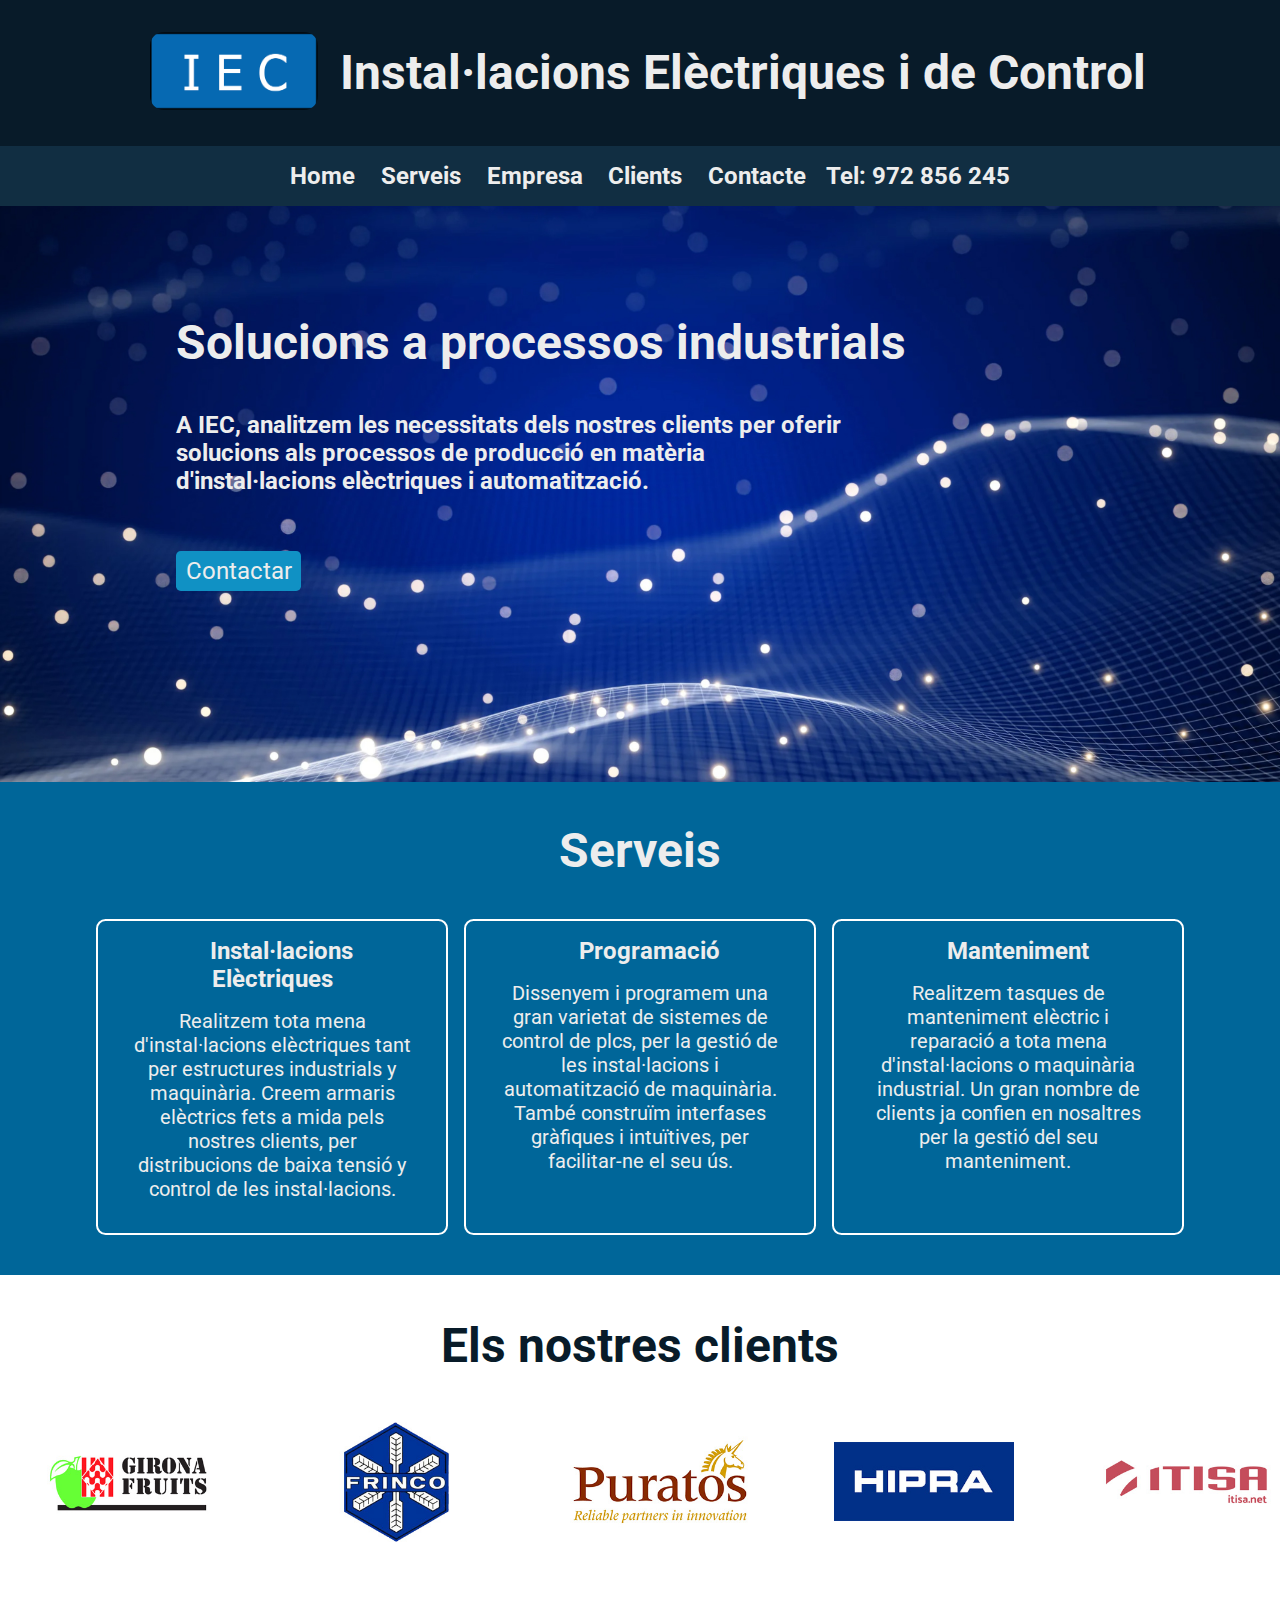
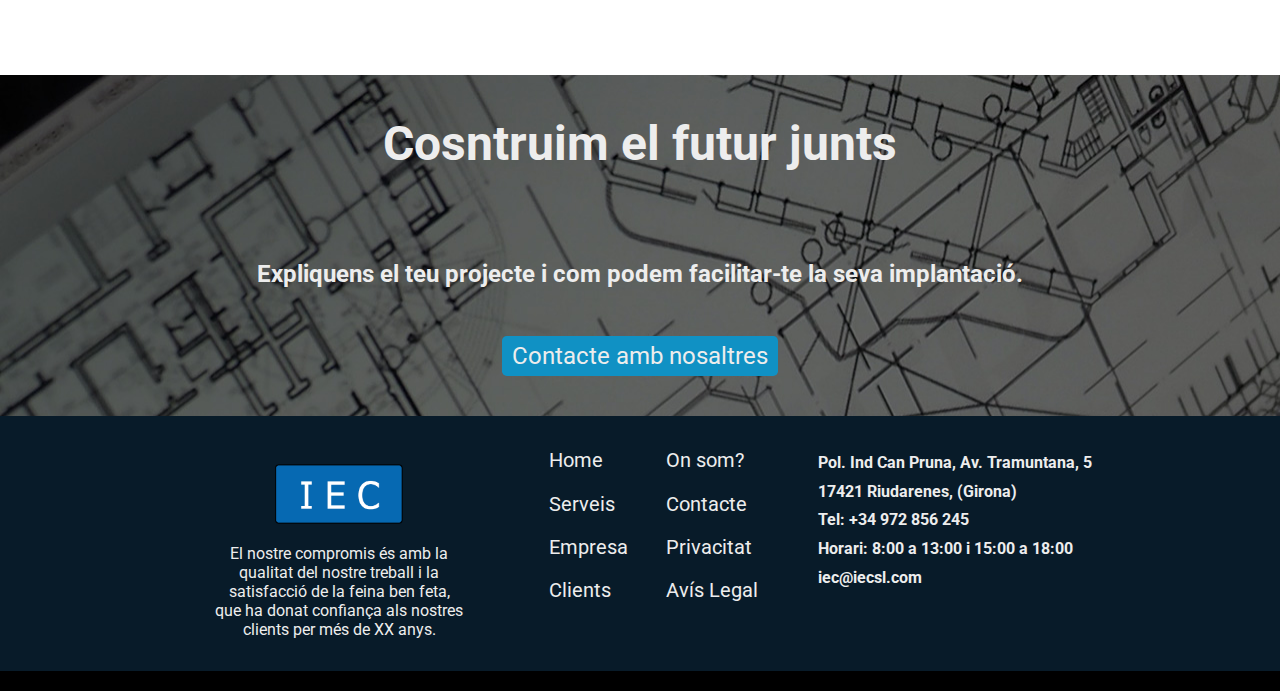
==== commit 1bcb5eae: "Fixing Media query from 250" ====
--- a/index.html
+++ b/index.html
@@ -123,7 +123,7 @@
             <h4>Pol. Ind Can Pruna, Av. Tramuntana, 5</h4>
             <h4>17421 Riudarenes, (Girona)</h4>
             <h4>Tel: +34 972 856 245</h4>
-            <h4>Horari: 8:00 a 13:00 y 15:00 a 18:00</h4>
+            <h4>Horari: 8:00 a 13:00 i 15:00 a 18:00</h4>
             <h4>iec@iecsl.com</h3>
           </div>
   
--- a/style.css
+++ b/style.css
@@ -20,9 +20,14 @@
   --btn-color: #1091c4;
   --main-color: #006699;
   --h1--size: 4rem;
+  --h25-size: 3.5rem;
   --h2-size: 3rem;
+  --h35--size: 2.5rem;
   --h3-size: 2rem;
+  --h45--size: 1.75rem;
   --h4-size: 1.5rem;
+  --h5-size: 1.25rem;
+  --p-size: 1rem;
   --margin-bottom: 2.5rem;
 }
 
@@ -45,7 +50,7 @@
 }
 
 .header {
-  max-width: 1200px;
+  max-width: 85vw;
   width: 100%;
   padding: 1rem 2rem 1rem 2rem;
   display: flex;
@@ -57,7 +62,7 @@
 #logo {
   display: inline;
   padding: 1rem;
-  width: 200px;
+  width: 12.5rem;
   height: auto;
   border-radius: 30px;
   cursor: pointer;
@@ -91,15 +96,16 @@
 
 nav ul a {
   color: var(--text-color);
-  margin: 0 5px 0 5px;
+  margin: 0 0.3rem 0 0.3rem;
 }
 
 nav ul li a:hover {
-  border-bottom: 3px solid var(--btn-color);
+  border-bottom: 0.15rem solid var(--btn-color);
 }
 
 #menu-burger {
   display: none;
+  position: absolute;
 }
 
 /* Show case section */
@@ -108,7 +114,7 @@
   position: relative;
   background-image: url(images/background-2.jpg);
   width: 100%;
-  height: 60vh;
+  height: 70vh;
   background-size: cover;
   background-position: center;
   background-repeat: no-repeat;
@@ -118,7 +124,7 @@
 }
 
 .show-case-content {
-  max-width: 1200px;
+  max-width: 85vw;
   width: 100%;
   display: flex;
   flex-direction: column;
@@ -148,9 +154,9 @@
 }
 
 .btn {
-  font-size: 25px;
-  padding: 7px 10px 7px 10px;
-  border-radius: 5px;
+  font-size: 1.5rem;
+  padding: 0.4rem 0.6rem 0.4rem 0.6rem;
+  border-radius: 0.3rem;
   background-color: var(--btn-color);
   color: var(--text-color);
   transition: 2s ease;
@@ -180,7 +186,7 @@
 }
 
 .serveis-container {
-  max-width: 1200px;
+  max-width: 85vw;
   display: flex;
   justify-content: center;
   margin-bottom: 2.5rem;
@@ -191,8 +197,8 @@
 .instalacions,
 .programacio,
 .manteniment {
-  border: 3px solid white;
-  border-radius: 10px;
+  border: 0.15rem solid white;
+  border-radius: 0.6rem;
   padding: 1rem 2rem 1rem 2rem;
   width: 33%;
   transition: 3s ease;
@@ -220,15 +226,15 @@
 }
 
 .icon {
-  margin: 0 10px 0 10px;
+  margin: 0 0.6rem 0 0.6rem;
 }
 /* Carrusel marcas */
 
 .carrusel-marcas {
   background-color: white;
   width: 100%;
-  height: 400px;
-  border: 3px solid transparent;
+  height: 25rem;
+  border: 0.15rem solid transparent;
   white-space: nowrap;
   overflow-x: hidden;
 }
@@ -238,7 +244,7 @@
   color: var(--bg-color);
   text-align: center;
   margin-top: 2.5rem;
-  padding-bottom: 3rem;
+  margin-bottom: 3rem;
 }
 
 @keyframes slide {
@@ -259,8 +265,8 @@
 }
 
 .marcas img {
-  height: 120px;
-  margin: 0 40px;
+  height: 7.5rem;
+  margin: 0 2.5rem;
 }
 
 /* Parlem section */
@@ -275,7 +281,7 @@
 }
 
 .parlem-container {
-  max-width: 1200px;
+  max-width: 85vw;
   color: var(--text-color);
   text-align: center;
   justify-content: center;
@@ -314,7 +320,7 @@
 }
 
 .footer-container {
-  max-width: 1200px;
+  max-width: 85vw;
   display: flex;
   justify-content: space-around;
   gap: 1rem;
@@ -324,7 +330,7 @@
   display: flex;
   flex-direction: column;
   align-items: center;
-  margin: 0 50px 0 50px;
+  margin: 0 3.12rem 0 3.12rem;
 }
 
 #footer-logo {
@@ -334,24 +340,25 @@
 }
 
 .log-info p {
-  padding: 0 20px 0 20px;
-  width: 300px;
+  padding: auto;
+  /*padding: 0 20px 0 20px;*/
+  width: 15.6rem;
   text-align: center;
   text-justify: auto;
 }
 
 .links {
   display: flex;
-  justify-content: space-between;
+  justify-content: space-evenly;
 }
 
 .links ul {
   list-style: none;
-  padding: 0 20px 0 20px;
+  padding: 0 1.2rem 0 1.2rem;
 }
 
 .links ul li {
-  margin-bottom: 20px;
+  margin-bottom: 1.2rem;
 }
 
 .links ul li a {
@@ -361,18 +368,18 @@
 }
 
 .links ul li a:hover {
-  border-bottom: 3px solid var(--btn-color);
+  border-bottom: 0.16rem solid var(--btn-color);
 }
 
 .contacte {
-  padding: 0 20px 0 20px;
+  padding: 0 1.5rem 0 1.5rem;
 }
 
 .contacte h4 {
-  padding: 5px 0 5px 0;
-}
-
-/* Media Queries or Breack Points */
+  padding: 0.3rem 0 0.3rem 0;
+}
+
+/* Media queires */
 
 @media all and (max-width: 2561px) and (min-width: 1933px) {
   #title {
@@ -398,7 +405,7 @@
   }
 
   .serveis-container {
-    width: 1600px;
+    width: 100rem;
   }
 
   .serveis h2 {
@@ -447,387 +454,464 @@
   }
 }
 
-@media all and (max-width: 1921px) and (min-width: 1700px) {
+@media all and (max-width: 1333px) and (min-width: 1200px) {
+  .show-case {
+    height: 45vw;
+    padding: 0;
+    margin: 0;
+    width: 100%;
+  }
+
+  .show-case-content {
+    margin-top: 0;
+  }
+
+  .show-case-content .content {
+    margin-left: 2rem;
+    margin-top: 0;
+    height: 40vh;
+    width: 60vw;
+  }
+
+  #titular {
+    width: 100%;
+    margin-top: 0;
+  }
+
+  .show-case-content .content h4 {
+    width: 100%;
+  }
+}
+
+@media all and (max-width: 1200px) and (min-width: 1000px) {
+  #logo {
+    width: 80%;
+    width: 11rem;
+  }
+  #title {
+    font-size: var(--h3-size);
+  }
+
+  nav ul li {
+    font-size: var(--h5-size);
+  }
+
+  .show-case {
+    height: 40vw;
+  }
+
+  .show-case-content .content {
+    width: 100%;
+  }
+
+  #titular {
+    font-size: var(--h3-size);
+    width: auto;
+  }
+
+  .show-case-content .content h4 {
+    font-size: var(--h5-size);
+    width: 80%;
+  }
+
+  .content .btn {
+    font-size: var(--h5-size);
+  }
+
+  .serveis h2 {
+    font-size: var(--h3-size);
+  }
+
+  .instalacions h4,
+  .programacio h4,
+  .manteniment h4 {
+    font-size: var(--h5-size);
+  }
+
+  .instalacions p,
+  .programacio p,
+  .manteniment p {
+    font-size: var(--p-size);
+  }
+
+  .carrusel-marcas {
+    padding-bottom: 3.5rem;
+    width: 100%;
+    height: auto;
+  }
+
+  .carrusel-marcas h2 {
+    font-size: var(--h3-size);
+  }
+
+  .parlem-container h2 {
+    font-size: var(--h3-size);
+  }
+
+  .parlem-container h4 {
+    font-size: var(--h4-size);
+    align-items: center;
+    text-align: center;
+  }
+
+  .parlem-container .btn {
+    font-size: var(--h5-size);
+  }
+
+  .footer-container .log-info p {
+    font-size: var(--p-size);
+  }
+
+  .log-info {
+    margin: 0;
+  }
+
+  .links ul li a {
+    font-size: var(--p-size);
+  }
+
+  .footer-container .contacte {
+    font-size: var(--p-size);
+    font-weight: normal;
+  }
+}
+
+@media all and (max-width: 1000px) and (min-width: 900px) {
+  #title {
+    font-size: var(--h3-size);
+  }
+
+  nav ul li {
+    font-size: var(--h5-size);
+  }
+
+  .show-case {
+    height: 40vw;
+  }
+
+  .show-case-content .content {
+    width: 100%;
+    height: auto;
+    position: relative;
+  }
+
+  #titular {
+    font-size: var(--h3-size);
+    width: auto;
+  }
+
+  .show-case-content .content h4 {
+    font-size: var(--h5-size);
+    width: 80%;
+  }
+
+  .content .btn {
+    font-size: var(--h5-size);
+  }
+
+  .serveis h2 {
+    font-size: var(--h3-size);
+  }
+
+  .instalacions h4,
+  .programacio h4,
+  .manteniment h4 {
+    font-size: var(--h5-size);
+  }
+
+  .instalacions p,
+  .programacio p,
+  .manteniment p {
+    font-size: var(--p-size);
+  }
+
+  .carrusel-marcas {
+    padding-bottom: 3.5rem;
+    width: 100%;
+    height: auto;
+  }
+
+  .carrusel-marcas h2 {
+    font-size: var(--h3-size);
+  }
+
+  .parlem-container h2 {
+    font-size: var(--h3-size);
+  }
+
+  .parlem-container h4 {
+    font-size: var(--h4-size);
+    align-items: center;
+    text-align: center;
+  }
+
+  .parlem-container .btn {
+    font-size: var(--h5-size);
+  }
+
+  .footer-container .log-info p {
+    font-size: var(--p-size);
+  }
+
+  .log-info {
+    margin: 0;
+  }
+
+  .links ul li a {
+    font-size: var(--p-size);
+  }
+
+  .footer-container .contacte {
+    font-size: var(--p-size);
+    font-weight: normal;
+  }
+}
+
+@media all and (max-width: 900px) and (min-width: 800px) {
+  #title {
+    font-size: var(--h3-size);
+  }
+
+  nav ul li {
+    font-size: var(--h5-size);
+  }
+
+  .show-case {
+    height: 60vw;
+  }
+
+  .show-case-content .content {
+    width: 100%;
+    height: auto;
+    position: relative;
+  }
+
+  #titular {
+    font-size: var(--h3-size);
+    width: auto;
+  }
+
+  .show-case-content .content h4 {
+    font-size: var(--h5-size);
+    width: 80%;
+  }
+
+  .content .btn {
+    font-size: var(--h5-size);
+  }
+
+  .serveis h2 {
+    font-size: var(--h3-size);
+  }
+
+  .instalacions h4,
+  .programacio h4,
+  .manteniment h4 {
+    font-size: var(--h5-size);
+  }
+
+  .instalacions p,
+  .programacio p,
+  .manteniment p {
+    font-size: var(--p-size);
+  }
+
+  .carrusel-marcas {
+    padding-bottom: 3.5rem;
+    width: 100%;
+    height: auto;
+  }
+
+  .carrusel-marcas h2 {
+    font-size: var(--h3-size);
+  }
+
+  .parlem-container h2 {
+    font-size: var(--h3-size);
+  }
+
+  .parlem-container h4 {
+    font-size: var(--h4-size);
+    align-items: center;
+    text-align: center;
+  }
+
+  .parlem-container .btn {
+    font-size: var(--h5-size);
+  }
+
+  .footer-container .log-info p {
+    font-size: var(--p-size);
+  }
+
+  .log-info {
+    margin: 0;
+  }
+
+  .links ul li a {
+    font-size: var(--p-size);
+  }
+
+  .footer-container .contacte {
+    font-size: var(--p-size);
+    font-weight: normal;
+  }
+}
+
+@media all and (max-width: 800px) {
+  #title {
+    font-size: var(--h3-size);
+  }
+
+  nav ul li {
+    font-size: var(--h5-size);
+  }
+
+  .show-case-content .content {
+    width: 70vw;
+  }
+
+  #titular {
+    width: 100%;
+    height: auto;
+  }
+}
+
+/*
+@media all and (max-width: 500px) {
+  .show-case {
+    background-color: red;
+  }
+
+  nav {
+    height: 4rem;
+
+    border: 1px solid green;
+  }
+
+  nav ul {
+    height: 100%;
+    border: 1px solid red;
+  }
+
+  nav ul li a {
+    display: none;
+  }
+
+  #phone {
+    display: none;
+  }
+
+  #menu-burger {
+    border: 1px solid green;
+    width: 100px;
+    height: auto;
+    display: block;
+    align-items: center;
+    justify-content: center;
+  }
+}*/
+
+@media all and (max-width: 281px) {
+  body {
+    width: 100vw;
+    overflow-x: hidden;
+  }
+
   header {
-    width: 1920px;
-    height: auto;
+    width: 100vw;
     overflow-x: hidden;
   }
 
-  nav {
-    width: 1920px;
-    overflow-x: hidden;
-    height: auto;
-  }
-
-  .show-case {
-    background-size: cover;
-    width: 1920px;
-    overflow-x: hidden;
-    height: auto;
-    display: flex;
+  .header {
     flex-direction: column;
     align-items: center;
     justify-content: center;
+  }
+
+  nav ul li {
+    display: none;
+  }
+
+  #titular {
+    text-align: center;
+    font-size: var(--h3-size);
     margin: 0;
-    padding: 0;
-  }
-
-  .serveis {
-    align-items: center;
-    width: 1920px;
-    overflow-x: hidden;
-    margin: 0;
-  }
-
-  .carrusel-marcas {
-    width: 1920px;
-    overflow-x: hidden;
-    height: auto;
-    padding-bottom: 2.5rem;
-  }
-
-  .parlem {
-    width: 1920px;
-    overflow-x: hidden;
-    height: auto;
-  }
-
-  footer {
-    width: 1920px;
-    overflow-x: hidden;
-    height: auto;
-  }
-}
-
-@media all and (max-width: 1333px) and (min-width: 1200px) {
+  }
+
   .show-case {
-    height: 50vh;
-    padding: 0;
-    margin: 0;
-    width: 100%;
+    height: 90vh;
   }
 
   .show-case-content .content {
-    margin-left: 2rem;
-    height: 40vh;
-    width: 50vw;
-  }
-
-  #titular {
-    width: 110%;
-  }
-
-  .show-case-content .content h4 {
-    width: 100%;
-  }
-}
-
-@media all and (max-width: 1200px) and (min-width: 950px) {
-  .show-case {
-    height: 55vh;
-    padding: 0;
-    margin: 0;
-    width: 100%;
-  }
-
-  .show-case-content {
-    width: 100%;
-    height: 40vh;
-    padding: 0;
-    margin: 0;
-  }
-
-  .show-case-content .content {
-    margin-left: 2rem;
-    height: 45vh;
-    width: 60vw;
-  }
-
-  #titular {
-    width: 110%;
-  }
-}
-
-@media all and (max-width: 950px) and (min-width: 850px) {
-  .show-case {
-    height: 55vh;
-    padding: 0;
-    margin: 0;
-    width: 100%;
-  }
-
-  .show-case-content .content {
-    margin-left: 2rem;
-    height: 45vh;
-    width: 70vw;
-  }
-
-  .show-case-content .content h4 {
-    width: 100%;
-  }
-
-  .footer-container {
-    width: 100%;
-  }
-
-  .log-info {
-    padding: 0;
-    margin: 0;
-  }
-}
-
-@media all and (max-width: 850px) and (min-width: 810px) {
-  body {
-    width: 100vw;
-    height: auto;
-    overflow-x: hidden;
-  }
-
-  .show-case {
-    height: 55vh;
-    padding: 0;
-    margin: 0;
-    width: 100%;
-  }
-
-  .show-case-content {
-    width: 100%;
-    height: 40vh;
-    padding: 0;
-    margin: 0;
-  }
-
-  .show-case-content .content {
-    margin-left: 2rem;
-    height: 45vh;
-    width: 70vw;
-    padding: 0;
-  }
-
-  #titular {
-    margin-top: 1rem;
-    width: 110%;
-  }
-
-  .footer-container {
-    width: 100%;
-  }
-
-  .log-info {
-    padding: 0;
-    margin: 0;
-  }
-}
-
-@media all and (max-width: 810px) and (min-width: 793px) {
-  body {
-    width: 100%;
-    overflow-x: hidden;
-    border: 3px solid goldenrod;
-  }
-
-  #phone::before {
-    display: block;
-    align-items: center;
-    text-align: center;
-  }
-
-  nav ul li:first-child {
-    display: none;
-  }
-
-  .show-case {
-    width: 100%;
-    height: 50vh;
-  }
-
-  .show-case-content .content {
-    margin-left: 2rem;
-    width: 70%;
-    height: auto;
-  }
-
-  .footer-container {
-    width: 100%;
-  }
-
-  .log-info {
-    padding: 0;
-    margin: 0;
-  }
-
-  .log-info a {
-    padding: 0;
-    margin: 0;
-  }
-
-  .log-info p {
-    padding: 15;
-    margin: 0px;
-  }
-
-  .links {
-    gap: 0.25rem;
-  }
-
-  .contacte {
-    padding: 0;
-    margin: 0;
-  }
-}
-
-@media all and (max-width: 792px) and (min-width: 600px) {
-  body {
-    width: 100vw;
-    border: 5px solid yellow;
-    overflow-x: hidden;
-  }
-
-  header {
-    width: 100vw;
-    height: auto;
-    overflow-x: hidden;
-  }
-
-  .header {
-    width: 100%;
-    height: auto;
-    overflow-x: hidden;
-  }
-
-  nav {
-    width: 100vw;
-    height: auto;
-    overflow-x: hidden;
-  }
-  ul {
-    width: 100vw;
-    height: auto;
-    overflow-x: hidden;
-  }
-
-  main {
-    width: 100vw;
-    height: auto;
-    overflow-x: hidden;
-  }
-
-  .show-case {
-    width: 100vw;
-    display: flex;
     flex-direction: column;
     align-items: center;
     justify-content: center;
-  }
-
-  .show-case-content {
-    width: 100vw;
-    border: 2px solid red;
-    display: flex;
-    flex-direction: column;
+    width: 100%;
+    padding-bottom: 0;
+    margin-bottom: 0;
+  }
+
+  .show-case-content .content h4 {
+    font-size: var(--h5-size);
+    width: auto;
+    text-align: center;
     align-items: center;
-    justify-content: center;
-    text-align: center;
-    flex-direction: column;
-  }
-
-  .content {
-    width: 100vw;
-    height: auto;
-    overflow-x: hidden;
-    display: flex;
-    flex-direction: column;
-    align-items: center;
-    justify-content: center;
-  }
-
-  #titular {
-    width: 70%;
-    border: 1px solid purple;
-  }
-
-  .show-case-content .content {
-    text-align: center;
-    border: 1px solid green;
-    width: 100%;
-  }
-
-  .show-case-content .content h4 {
-    width: 90%;
-  }
-
-  .content a .btn {
-    margin: 1rem;
-    margin-top: 2rem;
-    border: 1px solid red;
-  }
-
-  .serveis {
-    width: 100vw;
-    height: auto;
-    overflow-x: hidden;
-  }
-
-  .marcas {
-    width: 100vw;
-    height: auto;
-    overflow-x: hidden;
-  }
-
-  .parlem {
-    width: 100vw;
-    height: auto;
-    overflow-x: hidden;
-  }
-
-  footer {
-    width: 100vw;
-    height: auto;
-  }
-
-  .footer-container {
-    width: 100vw;
-    height: auto;
-    display: flex;
-    align-items: center;
+    margin: 1rem 0 1rem 0;
+    padding: 0;
+  }
+
+  .serveis h2 {
+    font-size: var(--h3-size);
+  }
+
+  .serveis-container {
     flex-direction: column;
     justify-content: center;
-  }
-
-  .log-info {
-    width: auto;
-    height: auto;
-    overflow-x: hidden;
-    border: 1px solid red;
-  }
-  /*
-  .semi-small {
-    display: flex;
-    justify-content: space-around;
+    align-items: center;
     text-align: center;
-  }*/
-
-  .links {
-    width: 50vw;
+  }
+  .instalacions,
+  .programacio,
+  .manteniment {
+    width: 100%;
     margin: 0;
-    padding: 0;
-    border: 1px solid green;
+  }
+
+  .instalacions h4,
+  .programacio h4,
+  .manteniment h4 {
+    font-size: var(--h5-size);
+  }
+
+  .instalacions p,
+  .programacio p,
+  .manteniment p {
+    font-size: var(--p-size);
+  }
+
+  .carrusel-marcas h2 {
+    font-size: var(--h3-size);
+  }
+
+  .parlem-container h2 {
+    font-size: var(--h3-size);
+  }
+
+  .parlem-container h4 {
+    font-size: var(--h5-size);
+  }
+
+  footer {
+    margin: 0;
+    width: 100vw;
+    flex-direction: column;
+  }
+
+  .footer-container {
+    margin: 0;
+    width: 100vw;
+    flex-direction: column;
     gap: 2rem;
-    display: flex;
-    justify-content: center;
-  }
-
-  .links ul {
-    width: auto;
-    padding: auto;
-    margin: 0;
-    border: 1px solid red;
-  }
-
-  .contacte {
-    margin: 0;
-    padding: 0;
-    border: 1px solid purple;
-  }
-}
+  }
+}
